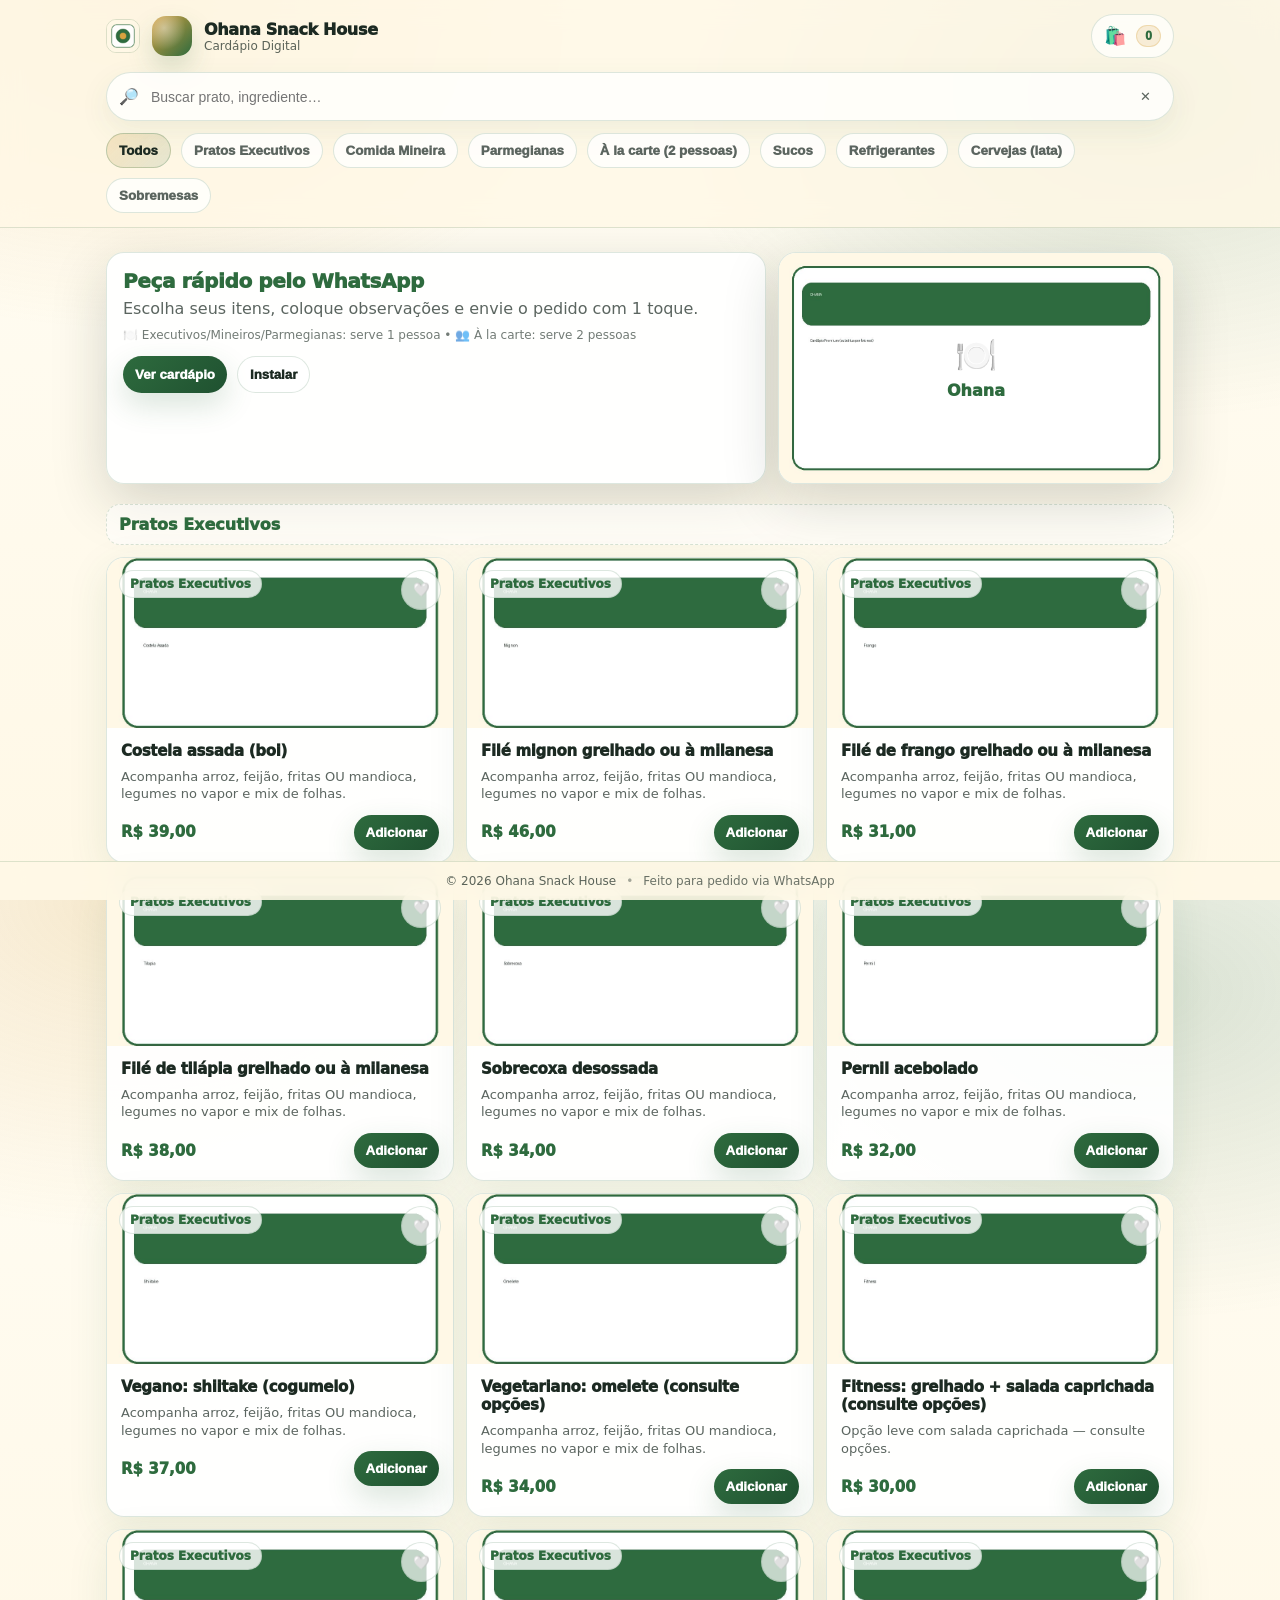
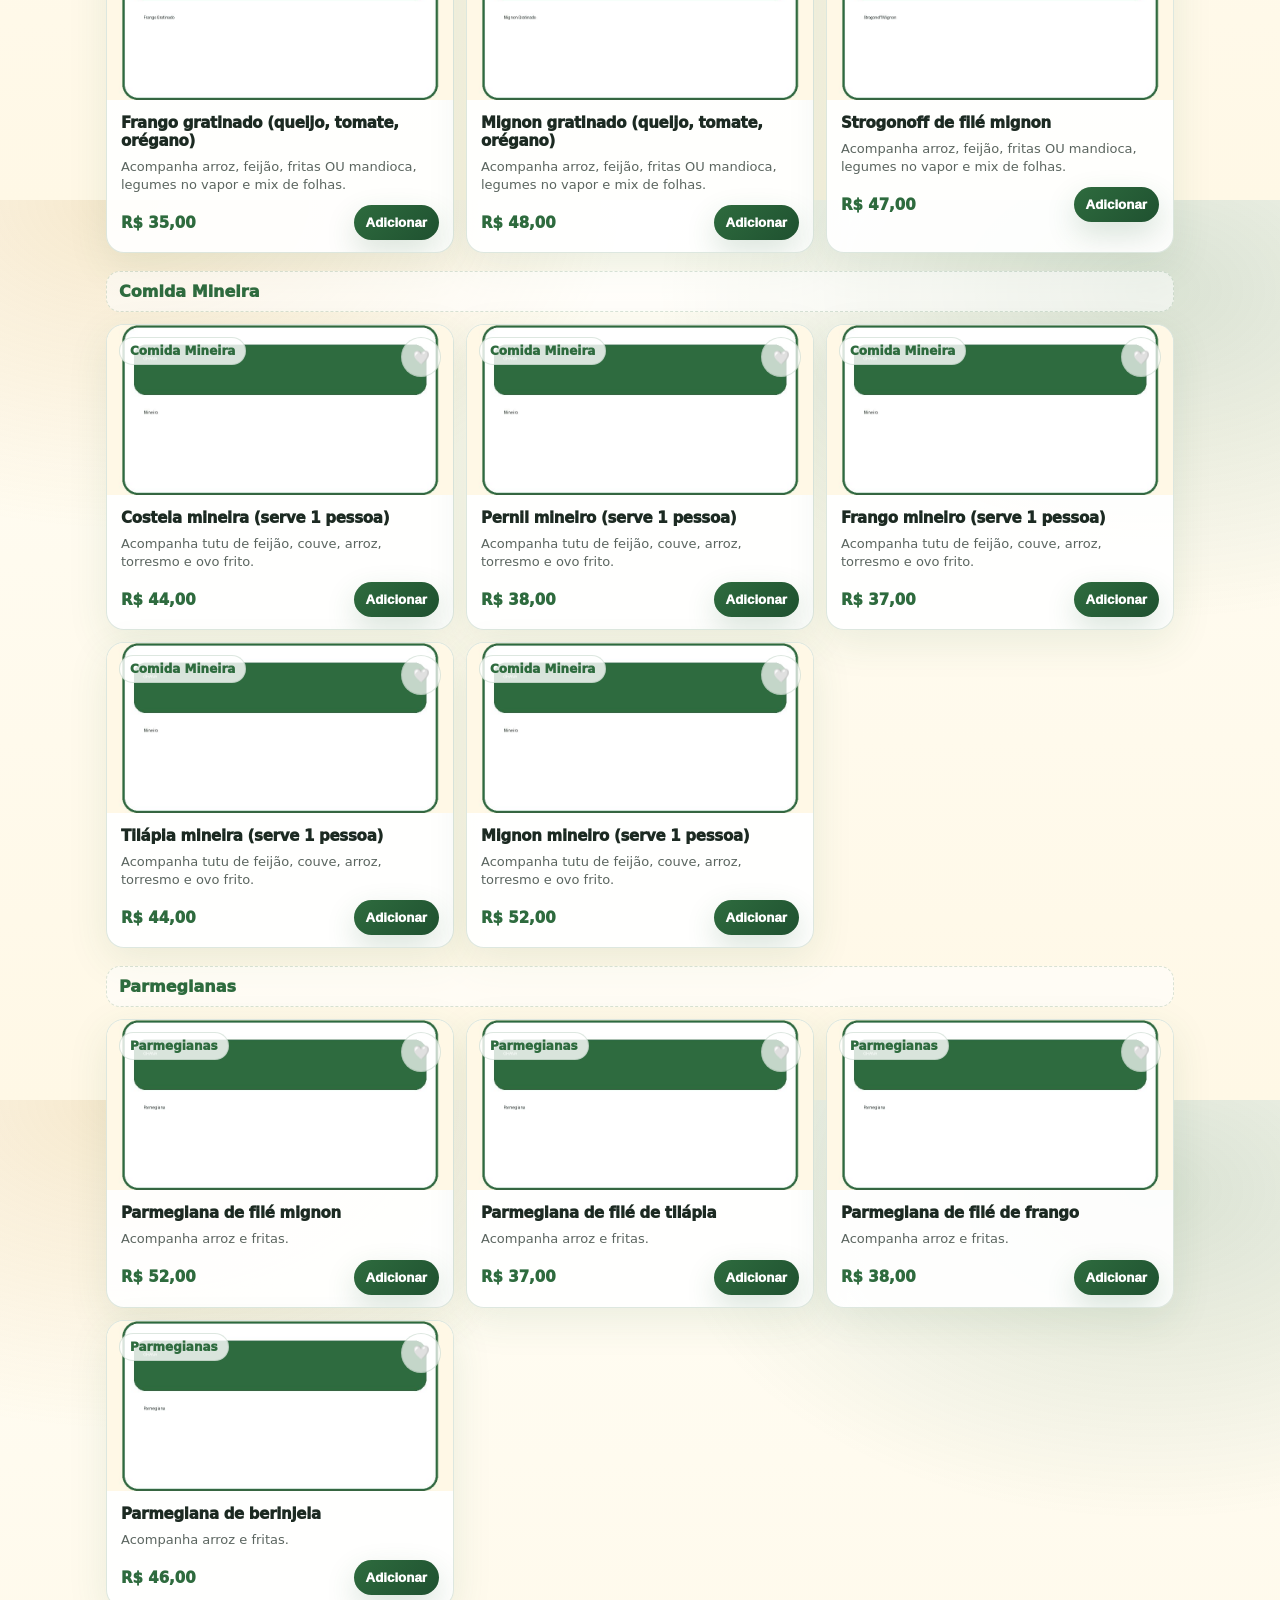
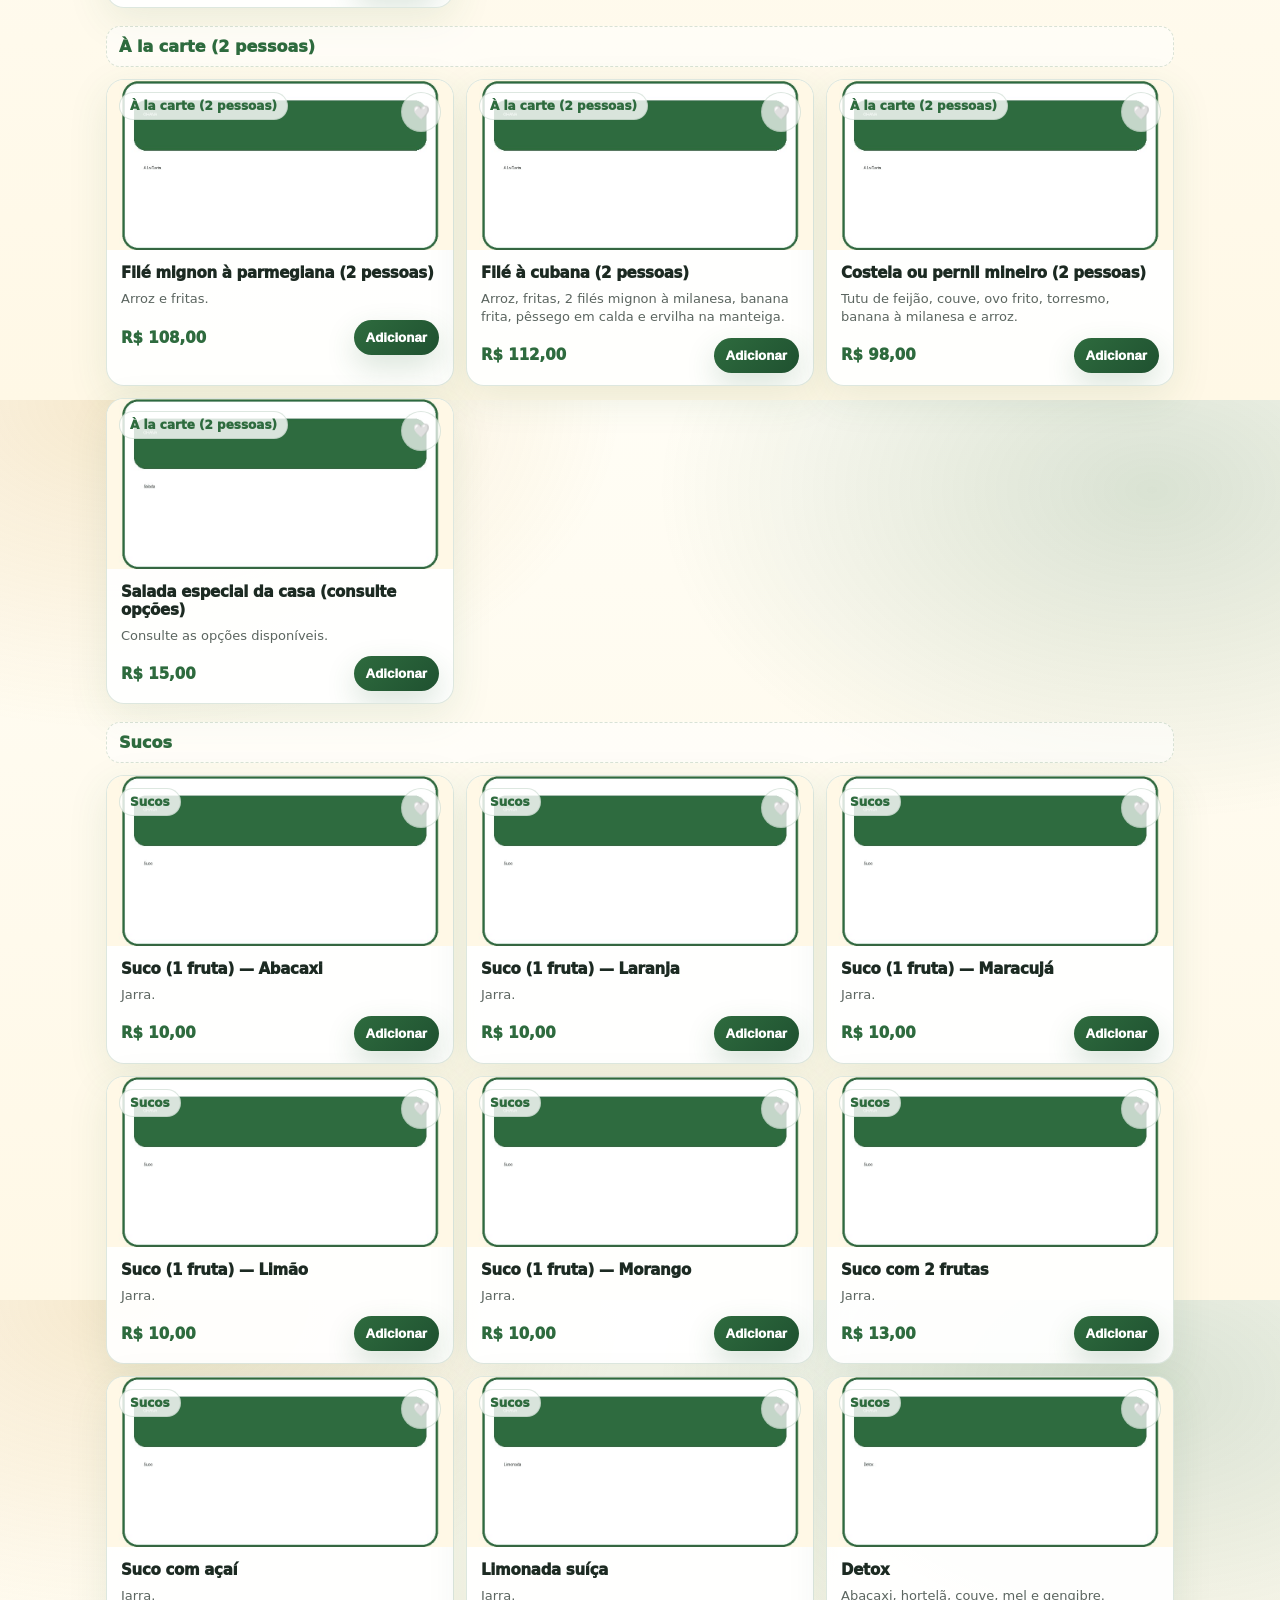
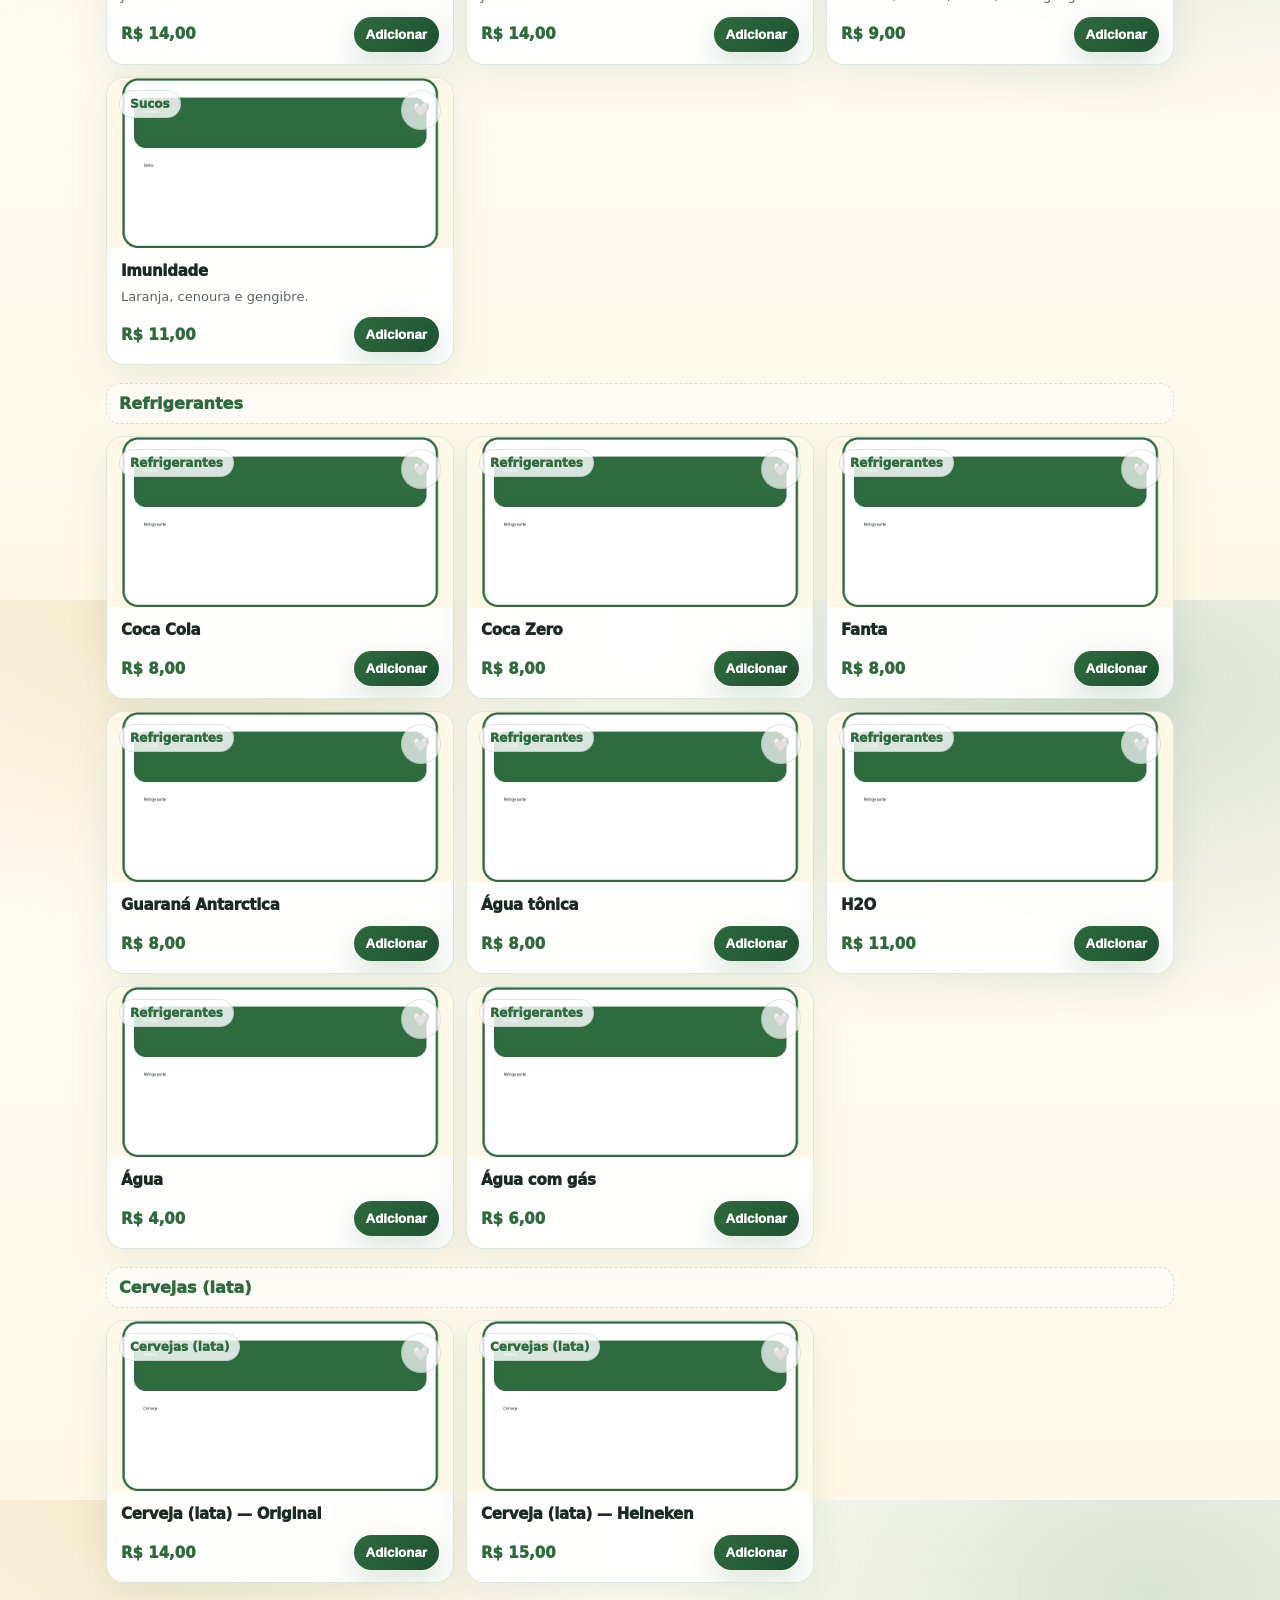
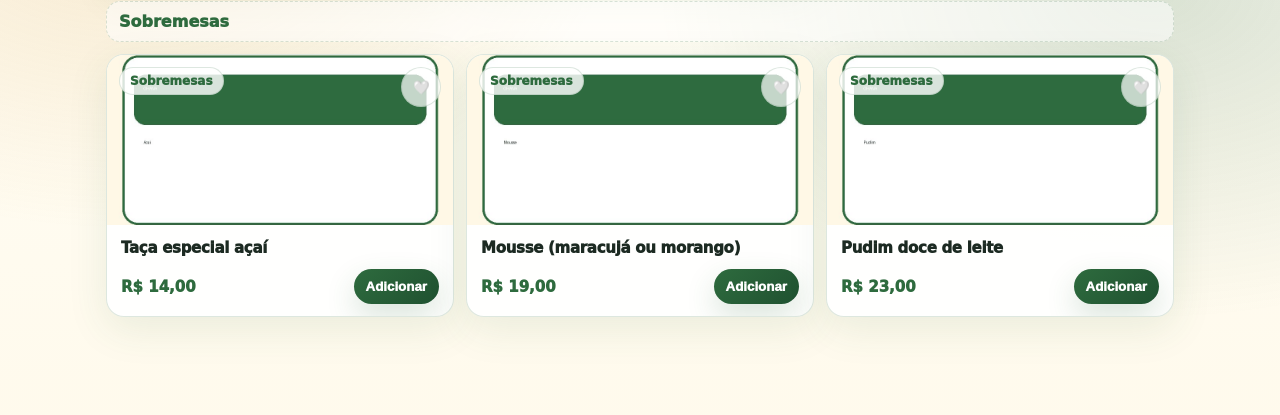
==== index.html @ 6ac90f86 "Add files via upload" ====
<!doctype html>
<html lang="pt-br">
<head>
  <meta charset="utf-8" />
  <meta name="viewport" content="width=device-width, initial-scale=1" />
  <meta name="theme-color" content="#2E6B3E" />
  <title>Ohana Snack House — Cardápio</title>

  <link rel="manifest" href="manifest.json" />
  <link rel="stylesheet" href="styles.css" />
</head>
<body>

  <header class="topbar">
    <div class="topbar__inner">
      <div class="brand">
        <img class="brand__logo" src="assets/img/icon-192.png" alt="Ohana" onerror="this.style.display='none'" />
        <div class="brand__mark" aria-hidden="true"></div>
        <div class="brand__text">
          <div class="brand__name">Ohana Snack House</div>
          <div class="brand__sub">Cardápio Digital</div>
        </div>
      </div>

      <div class="topbar__actions">
        

        <button class="btn btn--ghost" id="openCartBtn" type="button" aria-label="Abrir sacola">
          <span class="icon">🛍️</span>
          <span class="pill" id="cartCount">0</span>
        </button>
      </div>
    </div>

    <div class="toolbar">
      <div class="search">
        <span class="search__icon" aria-hidden="true">🔎</span>
        <input id="searchInput" type="search" placeholder="Buscar prato, ingrediente…" autocomplete="off" />
        <button class="search__clear" id="clearSearch" type="button" title="Limpar">✕</button>
      </div>

      <div class="chips" id="chips"></div>
    </div>
  </header>

  <main class="container">
    <section class="hero">
      <div class="hero__grid">
        <div class="hero__card">
          <div class="hero__title">Peça rápido pelo WhatsApp</div>
          <div class="hero__desc">Escolha seus itens, coloque observações e envie o pedido com 1 toque.</div>
          <div class="hero__meta">🍽️ Executivos/Mineiros/Parmegianas: serve 1 pessoa • 👥 À la carte: serve 2 pessoas</div>

          <div class="hero__cta">
            <button class="btn btn--primary" id="goToMenuBtn" type="button">Ver cardápio</button>
            <button class="btn btn--ghost" id="installBtn" type="button" hidden>Instalar</button>
          </div>
        </div>

        <div class="hero__image" role="img" aria-label="Foto de comida">
          <img src="assets/img/hero-ohana.jpg" alt="Ohana" loading="lazy" onerror="this.closest('.hero__image').classList.add('is-fallback')" />
          <div class="hero__imageFallback">
            <div class="hero__imageFallbackTitle">🍽️</div>
            <div class="hero__imageFallbackSub">Ohana</div>
          </div>
        </div>
      </div>
    </section>

    <section class="grid" id="menuGrid" aria-live="polite"></section>

    <section class="empty" id="emptyState" hidden>
      <div class="empty__emoji">😕</div>
      <div class="empty__title">Nada por aqui</div>
      <div class="empty__desc">Tente outro termo de busca ou escolha outra categoria.</div>
    </section>
  </main>

  <!-- Drawer: Sacola -->
  <div class="overlay" id="overlay" hidden></div>

  <aside class="drawer" id="drawer" aria-hidden="true">
    <div class="drawer__head">
      <div>
        <div class="drawer__title">Seu pedido</div>
        <div class="drawer__sub" id="drawerSub">0 itens</div>
      </div>
      <button class="btn btn--ghost" id="closeCartBtn" type="button" aria-label="Fechar">✕</button>
    </div>

    <div class="drawer__body">
      <div id="cartList" class="cartList"></div>

      <div class="obs">
        <label for="obsInput" class="obs__label">Observação (opcional)</label>
        <textarea id="obsInput" class="obs__input" rows="3" placeholder="Ex.: sem cebola, ponto da carne, trocar fritas por mandioca…"></textarea>
        <div class="obs__hint">Vai junto na mensagem do WhatsApp.</div>
      </div>
    </div>

    <div class="drawer__foot">
      <div class="totals">
        <div class="totals__row"><span>Subtotal</span><strong id="subtotal">R$ 0,00</strong></div>
        <div class="totals__row totals__row--big"><span>Total</span><strong id="total">R$ 0,00</strong></div>
      </div>

      <button class="btn btn--primary" id="checkoutBtn" type="button">Enviar no WhatsApp</button>
      <button class="btn btn--ghost" id="clearCartBtn" type="button">Limpar sacola</button>

      <div class="hint">Você será redirecionado para o WhatsApp com o pedido pronto.</div>
    </div>
  </aside>

  <footer class="footer">
    <div class="footer__inner">
      <span>© <span id="year"></span> Ohana Snack House</span>
      <span class="sep">•</span>
      <span class="mini">Feito para pedido via WhatsApp</span>
    </div>
  </footer>

  
  <script src="app.js"></script>
  <script>
    if ('serviceWorker' in navigator) {
      window.addEventListener('load', () => navigator.serviceWorker.register('./sw.js'));
    }
  </script>
</body>
</html>
---- styles.css ----
:root{
  /* Verde + dourado (premium) */
  --brand: #2E6B3E;
  --brand2: #1F5130;
  --accent: #D7A240;
  --bg: #FFF8E6;
  --paper: rgba(255,255,255,.78);
  --paper2: rgba(255,255,255,.92);
  --border: rgba(46,107,62,.16);
  --text: #1C2A22;
  --muted: rgba(28,42,34,.72);
  --shadow: 0 18px 55px rgba(20, 40, 25, .18);
  --radius: 18px;
}

*{box-sizing:border-box}
html,body{height:100%}
body{
  margin:0;
  font-family: system-ui, -apple-system, Segoe UI, Roboto, Arial, sans-serif;
  color: var(--text);
  background:
    radial-gradient(900px 600px at 10% 0%, rgba(215,162,64,.22), transparent 55%),
    radial-gradient(900px 600px at 90% 10%, rgba(46,107,62,.18), transparent 55%),
    linear-gradient(180deg, #fffdf5 0%, var(--bg) 100%);
}

.topbar{
  position:sticky; top:0; z-index:50;
  backdrop-filter: blur(12px);
  background: rgba(255,248,230,.82);
  border-bottom: 1px solid var(--border);
}
.topbar__inner{
  max-width: 1100px;
  margin: 0 auto;
  padding: 14px 16px;
  display:flex;
  align-items:center;
  justify-content:space-between;
  gap:12px;
}

.brand{display:flex; align-items:center; gap:12px; min-width:0}
.brand__logo{width:34px;height:34px;border-radius:10px; border:1px solid var(--border)}
.brand__mark{
  width:40px;height:40px;border-radius:14px;
  background: radial-gradient(circle at 30% 30%, rgba(255,255,255,.45), transparent 55%),
              linear-gradient(135deg, var(--accent), var(--brand));
  box-shadow: 0 12px 26px rgba(46,107,62,.18);
}
.brand__text{min-width:0}
.brand__name{font-weight:1000; letter-spacing:-.02em; font-size:16px; white-space:nowrap; overflow:hidden; text-overflow:ellipsis}
.brand__sub{font-size:12px; color:var(--muted)}

.topbar__actions{display:flex; align-items:center; gap:10px}

.toolbar{
  max-width:1100px;
  margin:0 auto;
  padding: 0 16px 14px;
  display:flex;
  flex-direction:column;
  gap:12px;
}

.search{
  display:flex;
  align-items:center;
  gap:10px;
  background: var(--paper);
  border: 1px solid var(--border);
  border-radius: 999px;
  padding: 10px 12px;
  box-shadow: 0 10px 30px rgba(46,107,62,.08);
}
.search input{
  width:100%;
  border:0; outline:0;
  background:transparent;
  color:var(--text);
  font-size:14px;
}
.search__clear{
  border:0; background:transparent;
  color:var(--muted);
  cursor:pointer;
  padding: 6px 10px;
  border-radius:999px;
}
.search__clear:hover{background: rgba(46,107,62,.08)}

.chips{display:flex; gap:10px; flex-wrap:wrap}
.chip{
  display:inline-flex; align-items:center; gap:8px;
  padding: 9px 12px;
  border-radius: 999px;
  border:1px solid var(--border);
  background: var(--paper);
  color: var(--muted);
  font-weight:1000;
  cursor:pointer;
  user-select:none;
}
.chip[aria-pressed="true"]{
  background: linear-gradient(135deg, rgba(215,162,64,.22), rgba(46,107,62,.12));
  border-color: rgba(46,107,62,.25);
  color: var(--text);
}

.container{max-width:1100px; margin:0 auto; padding: 18px 16px 98px}

.hero{margin-top:6px}
.hero__grid{display:grid; grid-template-columns: 1fr; gap:12px}
@media (min-width: 900px){ .hero__grid{grid-template-columns: 1.25fr .75fr} }
.hero__card{
  background: var(--paper2);
  border: 1px solid var(--border);
  border-radius: var(--radius);
  padding: 16px;
  box-shadow: var(--shadow);
}
.hero__title{font-size:20px; font-weight:1000; letter-spacing:-.02em; color: var(--brand)}
.hero__desc{color:var(--muted); margin-top:6px}
.hero__meta{color: rgba(28,42,34,.62); margin-top:10px; font-size:12px}
.hero__cta{margin-top:14px; display:flex; gap:10px; flex-wrap:wrap}

.hero__image{
  border-radius: var(--radius);
  overflow:hidden;
  border: 1px solid var(--border);
  background: var(--paper2);
  box-shadow: var(--shadow);
  position:relative;
  min-height: 160px;
}
.hero__image img{width:100%; height:100%; object-fit:cover; display:block}
.hero__image.is-fallback img{display:none}
.hero__imageFallback{position:absolute; inset:0; display:flex; flex-direction:column; align-items:center; justify-content:center; gap:6px}
.hero__imageFallbackTitle{font-size:34px}
.hero__imageFallbackSub{font-weight:1000; color: var(--brand)}

.grid{
  margin-top: 14px;
  display:grid;
  grid-template-columns: repeat(12, 1fr);
  gap: 12px;
}

.sectionTitle{
  grid-column: span 12;
  margin-top: 6px;
  padding: 10px 12px;
  border-radius: 14px;
  border: 1px dashed rgba(46,107,62,.18);
  background: rgba(255,255,255,.55);
  color: var(--brand);
  font-weight: 1000;
}

.card{
  grid-column: span 12;
  background: var(--paper2);
  border: 1px solid var(--border);
  border-radius: var(--radius);
  overflow:hidden;
  box-shadow: 0 12px 40px rgba(46,107,62,.10);
  transition: transform .18s ease;
}
.card:hover{transform: translateY(-1px)}

@media (min-width: 720px){ .card{grid-column: span 6} }
@media (min-width: 980px){ .card{grid-column: span 4} }

.card__media{position:relative; height: 170px; background: rgba(46,107,62,.06)}
.card__media img{width:100%; height:100%; object-fit:cover; display:block}
.card__badge{
  position:absolute; left:12px; top:12px;
  background: rgba(255,255,255,.82);
  border:1px solid var(--border);
  color: var(--brand);
  padding: 6px 10px;
  border-radius: 999px;
  font-size:12px;
  font-weight: 1000;
}
.card__fav{
  position:absolute; right:12px; top:12px;
  border:1px solid var(--border);
  background: rgba(255,255,255,.72);
  width:40px; height:40px;
  border-radius: 999px;
  cursor:pointer;
}

.card__body{padding: 14px 14px 12px}
.card__title{font-weight:1000; letter-spacing:-.02em; font-size: 15px; line-height: 1.2}
.card__desc{margin-top:8px; color:var(--muted); font-size:13px; line-height:1.35}
.card__row{margin-top:12px; display:flex; align-items:center; justify-content:space-between; gap:10px}
.price{font-weight:1000; font-size:15px; color: var(--brand)}

.btn{
  border:0;
  border-radius: 999px;
  padding: 10px 12px;
  font-weight:1000;
  cursor:pointer;
  display:inline-flex;
  align-items:center;
  justify-content:center;
  gap:10px;
}
.btn__label{font-size:12px}
.btn--primary{
  background: linear-gradient(135deg, var(--brand), var(--brand2));
  color:#fff;
  box-shadow: 0 12px 30px rgba(46,107,62,.18);
}
.btn--primary:hover{transform: translateY(-1px)}
.btn--ghost{
  background: rgba(255,255,255,.72);
  color: var(--text);
  border: 1px solid var(--border);
}
.btn--ghost:hover{background: rgba(255,255,255,.92)}

.icon{font-size:18px}
.pill{
  background: rgba(215,162,64,.18);
  border:1px solid rgba(215,162,64,.28);
  padding: 3px 8px;
  border-radius: 999px;
  font-size: 12px;
  font-weight: 1000;
  color: var(--brand);
}

.empty{margin-top:22px; text-align:center; color:var(--muted)}
.empty__emoji{font-size:34px}
.empty__title{color:var(--text); font-weight:1000; margin-top:6px}

/* Drawer */
.overlay{position:fixed; inset:0; background: rgba(20,30,22,.55); backdrop-filter: blur(8px); z-index:80}
.drawer{
  position:fixed; right: 0; top: 0;
  height: 100dvh; width: min(460px, 92vw);
  background: rgba(255,248,230,.96);
  border-left: 1px solid var(--border);
  z-index:90;
  transform: translateX(110%);
  transition: transform .22s ease;
  display:flex; flex-direction:column;
}
.drawer.is-open{transform: translateX(0)}
.drawer__head{padding:14px; display:flex; justify-content:space-between; align-items:center; gap:10px; border-bottom:1px solid var(--border)}
.drawer__title{font-weight:1000; color: var(--brand)}
.drawer__sub{color:var(--muted); font-size:12px; margin-top:3px}
.drawer__body{padding: 12px 14px; overflow:auto; display:flex; flex-direction:column; gap:14px}
.drawer__foot{padding: 12px 14px 14px; border-top:1px solid var(--border)}

.cartList{display:flex; flex-direction:column; gap:10px}
.cartItem{
  display:grid;
  grid-template-columns: 1fr auto;
  gap:10px;
  border:1px solid rgba(46,107,62,.16);
  background: rgba(255,255,255,.78);
  border-radius: 16px;
  padding: 10px;
}
.cartItem__title{font-weight:1000; font-size:13px}
.cartItem__meta{color:var(--muted); font-size:12px; margin-top:3px}
.cartItem__right{display:flex; flex-direction:column; align-items:flex-end; gap:8px}

.qty{display:flex; align-items:center; gap:8px}
.qty button{
  width:34px; height:34px;
  border-radius: 12px;
  border:1px solid rgba(46,107,62,.18);
  background: rgba(46,107,62,.06);
  color: var(--text);
  cursor:pointer;
}
.qty .n{min-width:18px; text-align:center; font-weight:1000}

.removeBtn{
  border:1px solid rgba(215,162,64,.28);
  background: rgba(215,162,64,.16);
  padding: 6px 10px;
  border-radius: 999px;
  font-weight: 1000;
  cursor:pointer;
}

.obs__label{font-weight:1000; color: var(--brand)}
.obs__input{
  width:100%;
  padding: 10px 12px;
  border-radius: 14px;
  border:1px solid rgba(46,107,62,.18);
  background: rgba(255,255,255,.86);
  outline: none;
  resize: vertical;
}
.obs__hint{margin-top:6px; font-size:12px; color: var(--muted)}

.totals{display:flex; flex-direction:column; gap:8px}
.totals__row{display:flex; justify-content:space-between; align-items:center}
.totals__row--big{margin-top:4px; font-size:16px}
.hint{margin-top:10px; color:var(--muted); font-size:12px}

/* Modal */
.modal{position:fixed; inset:0; background: rgba(20,30,22,.55); backdrop-filter: blur(10px); z-index:120; display:flex; align-items:center; justify-content:center; padding: 18px}
.modal__card{
  width: min(520px, 96vw);
  background: rgba(255,248,230,.96);
  border: 1px solid var(--border);
  border-radius: 18px;
  box-shadow: var(--shadow);
}
.modal__head{padding: 14px; display:flex; justify-content:space-between; align-items:center; border-bottom:1px solid var(--border)}
.modal__title{font-weight:1000; color: var(--brand)}
.modal__sub{font-size:12px; color: var(--muted)}
.modal__body{padding: 14px; display:flex; flex-direction:column; gap:12px}

.qr{display:flex; align-items:center; justify-content:center; padding: 16px; background: rgba(255,255,255,.86); border:1px solid rgba(46,107,62,.16); border-radius: 16px}

.field{display:flex; flex-direction:column; gap:6px}
.field span{font-size:12px; color: var(--muted)}
.field input{
  width:100%;
  padding: 10px 12px;
  border-radius: 14px;
  border:1px solid rgba(46,107,62,.18);
  background: rgba(255,255,255,.86);
  outline:none;
}

.footer{position:fixed; left:0; right:0; bottom:0; background: rgba(255,248,230,.86); border-top:1px solid var(--border); backdrop-filter: blur(12px)}
.footer__inner{max-width:1100px; margin:0 auto; padding: 12px 16px; display:flex; justify-content:center; gap:10px; color: var(--muted); font-size: 12px}
.sep{opacity:.55}
.mini{opacity:.9}

@keyframes pop{0%{transform:scale(1)}40%{transform:scale(1.04)}100%{transform:scale(1)}}
.pop{animation:pop .22s ease}
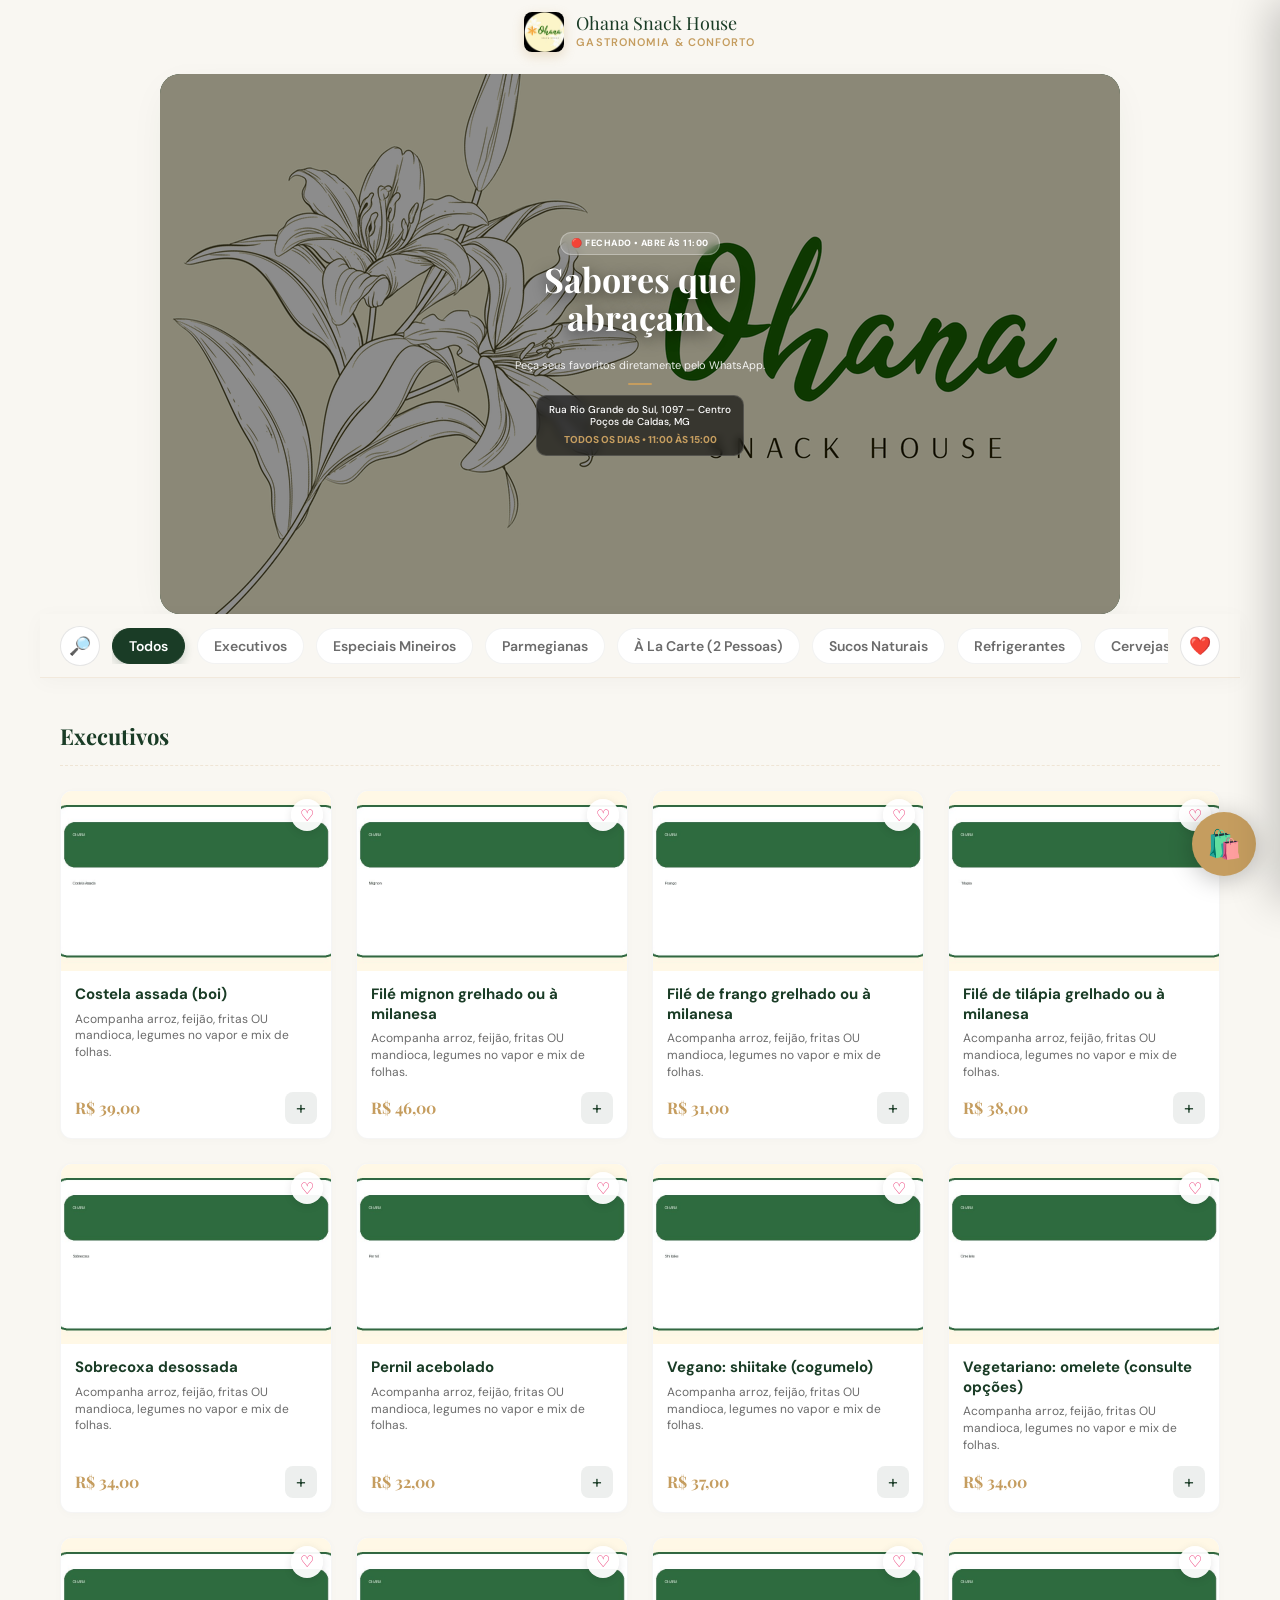
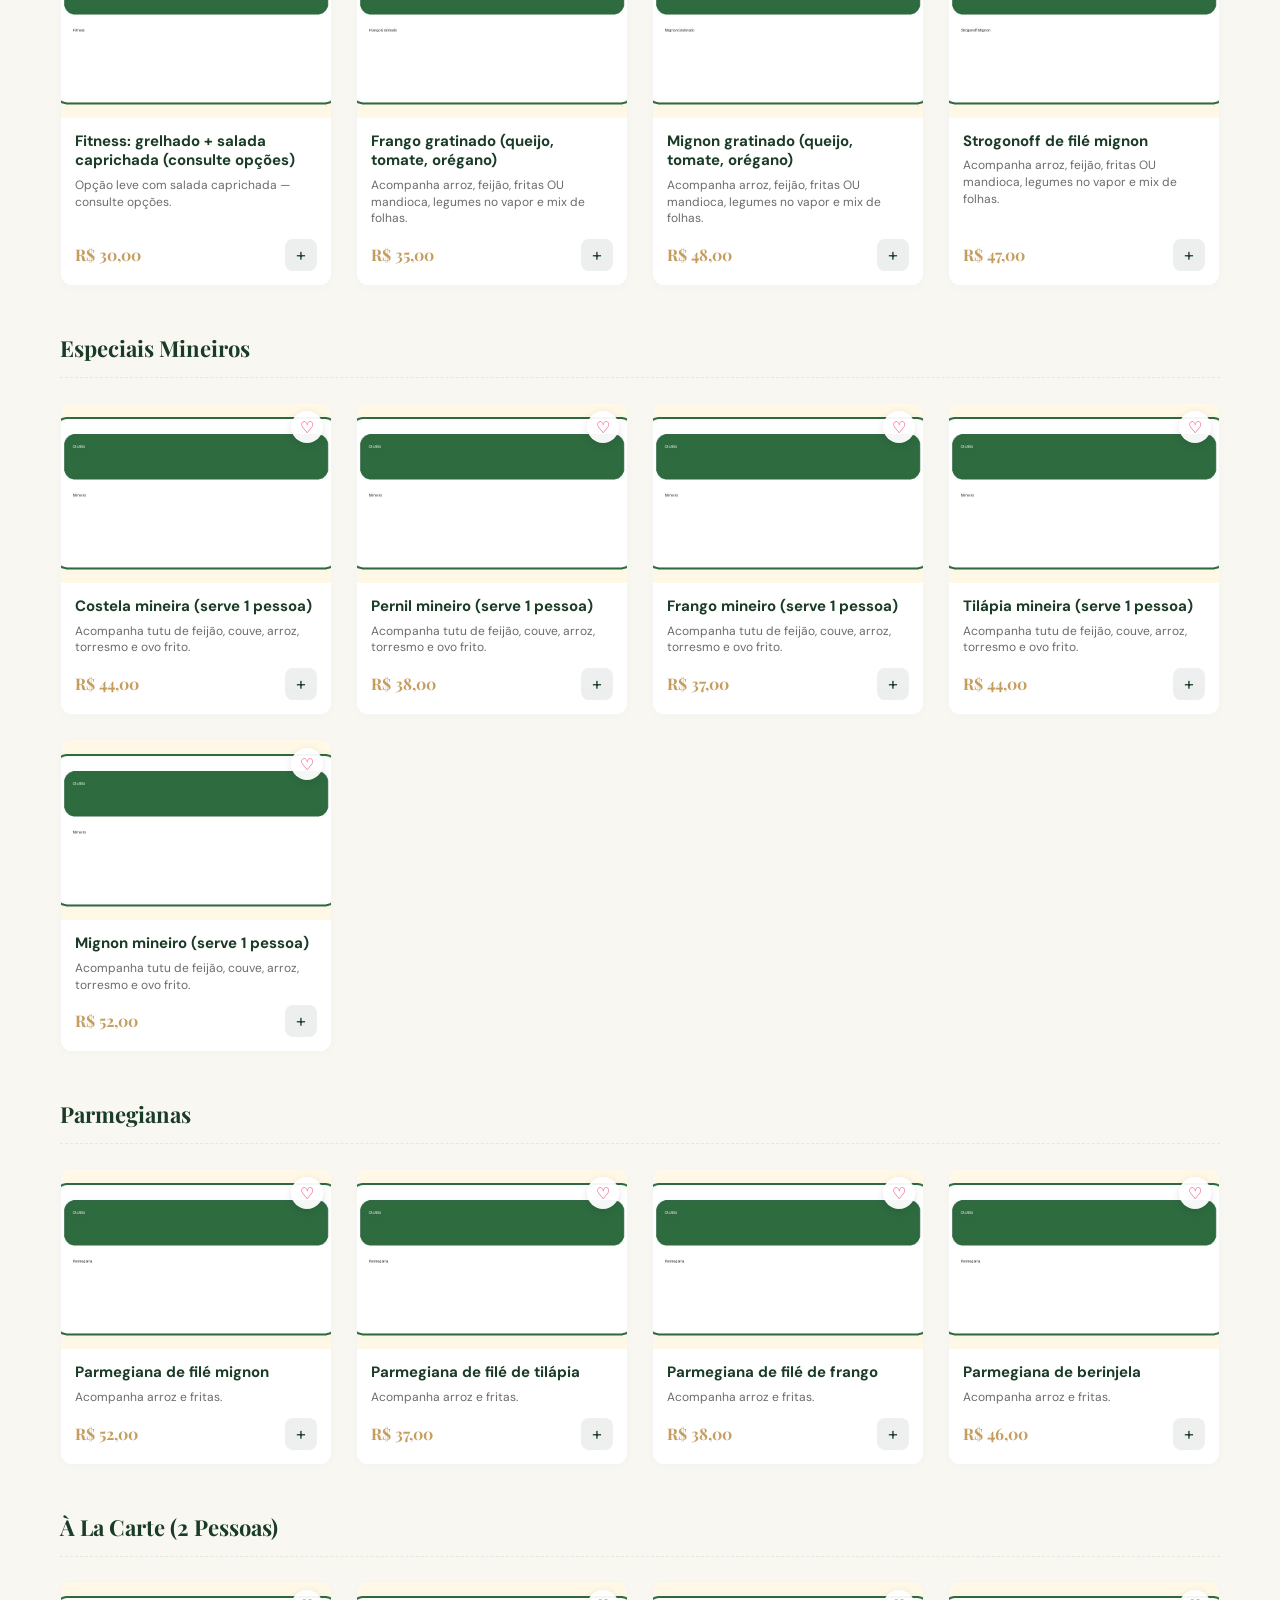
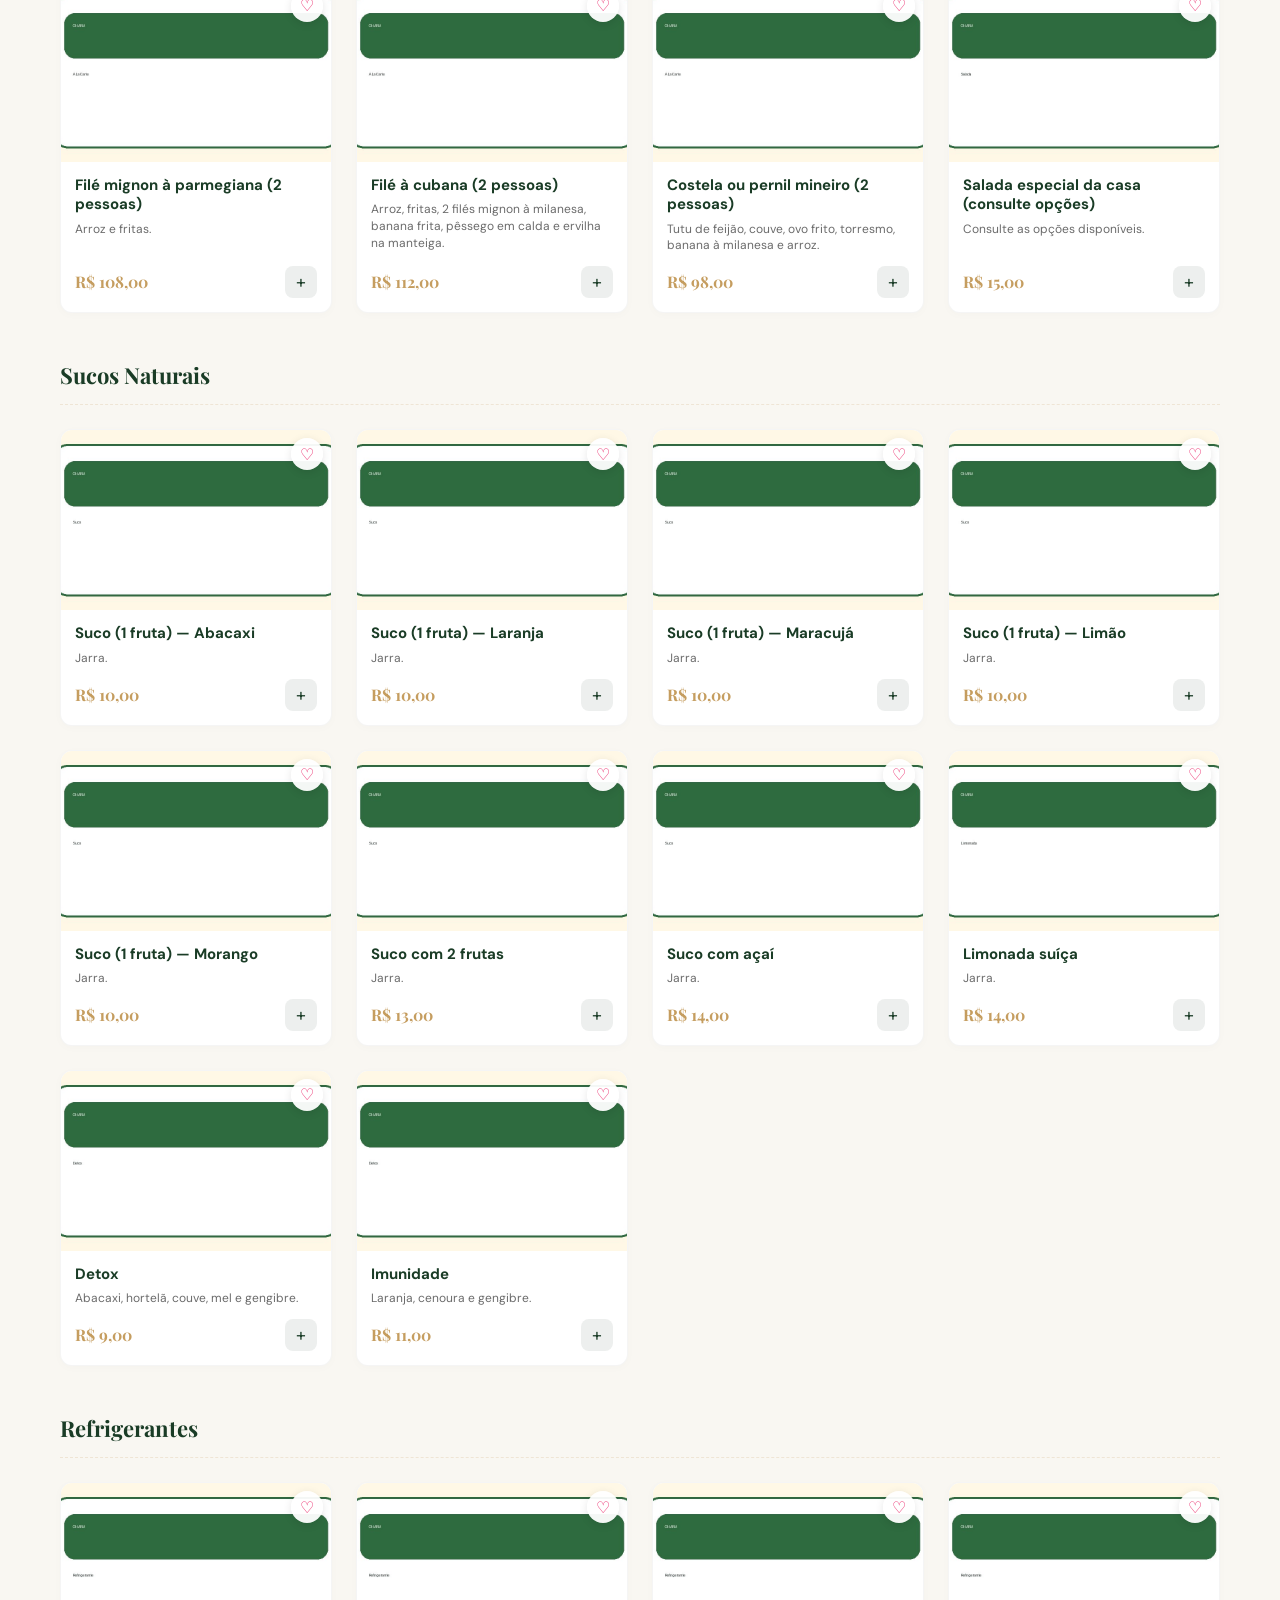
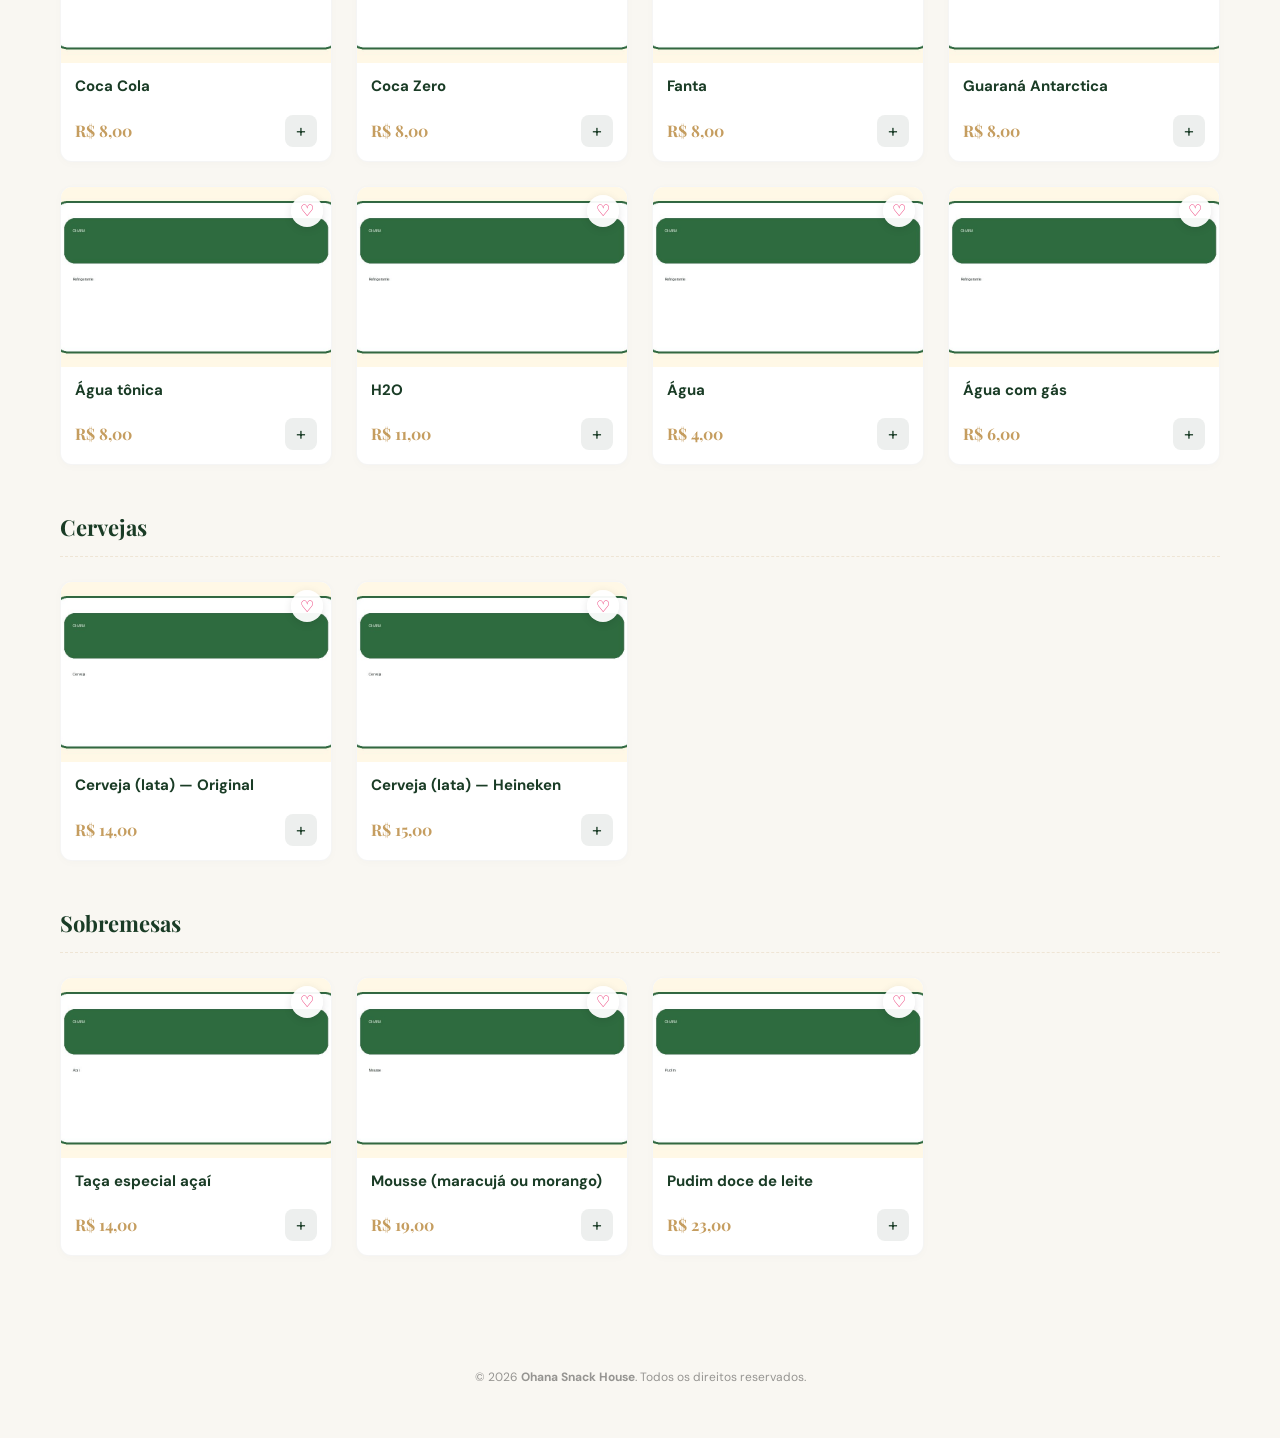
==== commit 8bb0a5d9: "Add files via upload" ====
--- a/index.html
+++ b/index.html
@@ -2,129 +2,133 @@
 <html lang="pt-br">
 <head>
   <meta charset="utf-8" />
-  <meta name="viewport" content="width=device-width, initial-scale=1" />
-  <meta name="theme-color" content="#2E6B3E" />
-  <title>Ohana Snack House — Cardápio</title>
+  <meta name="viewport" content="width=device-width, initial-scale=1, maximum-scale=1" />
+  <meta name="theme-color" content="#1A3C26" />
+  <title>Ohana Snack House — Menu</title>
 
   <link rel="manifest" href="manifest.json" />
+  
+  <link rel="preconnect" href="https://fonts.googleapis.com">
+  <link rel="preconnect" href="https://fonts.gstatic.com" crossorigin>
+  <link href="https://fonts.googleapis.com/css2?family=DM+Sans:opsz,wght@400;500;700&family=Playfair+Display:ital,wght@0,600;0,800;1,600&display=swap" rel="stylesheet">
+  
   <link rel="stylesheet" href="styles.css" />
 </head>
 <body>
 
-  <header class="topbar">
-    <div class="topbar__inner">
-      <div class="brand">
-        <img class="brand__logo" src="assets/img/icon-192.png" alt="Ohana" onerror="this.style.display='none'" />
-        <div class="brand__mark" aria-hidden="true"></div>
-        <div class="brand__text">
-          <div class="brand__name">Ohana Snack House</div>
-          <div class="brand__sub">Cardápio Digital</div>
-        </div>
+  <!-- Topbar -->
+  <header class="topbar" id="topbar">
+    <div class="brand">
+      <div class="brand__logo-wrapper">
+        <img class="brand__logo" src="assets/img/logo-ohana.jpg" alt="Ohana" onerror="this.style.display='none'" />
       </div>
-
-      <div class="topbar__actions">
-        
-
-        <button class="btn btn--ghost" id="openCartBtn" type="button" aria-label="Abrir sacola">
-          <span class="icon">🛍️</span>
-          <span class="pill" id="cartCount">0</span>
-        </button>
+      <div class="brand__text">
+        <div class="brand__name">Ohana Snack House</div>
+        <div class="brand__sub">Gastronomia & Conforto</div>
       </div>
-    </div>
-
-    <div class="toolbar">
-      <div class="search">
-        <span class="search__icon" aria-hidden="true">🔎</span>
-        <input id="searchInput" type="search" placeholder="Buscar prato, ingrediente…" autocomplete="off" />
-        <button class="search__clear" id="clearSearch" type="button" title="Limpar">✕</button>
-      </div>
-
-      <div class="chips" id="chips"></div>
     </div>
   </header>
 
   <main class="container">
-    <section class="hero">
-      <div class="hero__grid">
-        <div class="hero__card">
-          <div class="hero__title">Peça rápido pelo WhatsApp</div>
-          <div class="hero__desc">Escolha seus itens, coloque observações e envie o pedido com 1 toque.</div>
-          <div class="hero__meta">🍽️ Executivos/Mineiros/Parmegianas: serve 1 pessoa • 👥 À la carte: serve 2 pessoas</div>
-
-          <div class="hero__cta">
-            <button class="btn btn--primary" id="goToMenuBtn" type="button">Ver cardápio</button>
-            <button class="btn btn--ghost" id="installBtn" type="button" hidden>Instalar</button>
-          </div>
-        </div>
-
-        <div class="hero__image" role="img" aria-label="Foto de comida">
-          <img src="assets/img/hero-ohana.jpg" alt="Ohana" loading="lazy" onerror="this.closest('.hero__image').classList.add('is-fallback')" />
-          <div class="hero__imageFallback">
-            <div class="hero__imageFallbackTitle">🍽️</div>
-            <div class="hero__imageFallbackSub">Ohana</div>
-          </div>
+    <!-- Hero Section -->
+    <section class="hero-immersive">
+      <div class="hero__bg">
+        <img src="assets/img/hero-ohana.png" alt="Destaque Ohana" loading="lazy" />
+      </div>
+      
+      <div class="hero__content-overlay">
+        <div class="hero__badge" id="openStatus">Aberto todos os dias • 11:00 às 15:00</div>
+        
+        <h1 class="hero__title">Sabores que <br>abraçam.</h1>
+        <p class="hero__desc">Peça seus favoritos diretamente pelo WhatsApp.</p>
+        
+        <div class="hero__divider"></div>
+        
+        <div class="hero__address-box">
+          <div class="hero__address">Rua Rio Grande do Sul, 1097 — Centro<br>Poços de Caldas, MG</div>
+          <div class="hero__hours">Todos os dias • 11:00 às 15:00</div>
         </div>
       </div>
     </section>
 
-    <section class="grid" id="menuGrid" aria-live="polite"></section>
+    <!-- Barra de Categorias + Busca + Favoritos -->
+    <div class="sticky-nav-container">
+      <!-- Botão Lupa (Esquerda) -->
+      <button class="nav-icon-btn" id="toggleSearchBtn" aria-label="Buscar">🔎</button>
+      
+      <!-- Input de Busca -->
+      <div class="search-bar" id="searchBar">
+        <input type="text" id="searchInput" placeholder="O que você procura hoje?" autocomplete="off">
+        <button class="search-close" id="closeSearchBtn">✕</button>
+      </div>
 
-    <section class="empty" id="emptyState" hidden>
-      <div class="empty__emoji">😕</div>
-      <div class="empty__title">Nada por aqui</div>
-      <div class="empty__desc">Tente outro termo de busca ou escolha outra categoria.</div>
+      <!-- Lista de Categorias (Centro) -->
+      <nav class="nav-scroll" id="chips"></nav>
+
+      <!-- Botão Favoritos (Direita) -->
+      <button class="nav-icon-btn" id="toggleFavsBtn" aria-label="Ver Favoritos">❤️</button>
+    </div>
+
+    <section class="menu-grid" id="menuGrid" aria-live="polite"></section>
+
+    <section class="empty-state" id="emptyState" hidden>
+      <div class="empty__icon">🍂</div>
+      <h3>Nenhum prato encontrado</h3>
+      <p>Tente outro termo ou verifique seus favoritos.</p>
     </section>
   </main>
+
+  <!-- Botão Flutuante (FAB) -->
+  <button class="fab-cart" id="openCartBtn" aria-label="Abrir sacola">
+    <span class="fab-cart__icon">🛍️</span>
+    <span class="fab-cart__count" id="cartCount">0</span>
+  </button>
 
   <!-- Drawer: Sacola -->
   <div class="overlay" id="overlay" hidden></div>
 
   <aside class="drawer" id="drawer" aria-hidden="true">
-    <div class="drawer__head">
-      <div>
-        <div class="drawer__title">Seu pedido</div>
-        <div class="drawer__sub" id="drawerSub">0 itens</div>
-      </div>
-      <button class="btn btn--ghost" id="closeCartBtn" type="button" aria-label="Fechar">✕</button>
+    <div class="drawer__header">
+      <h2 class="drawer__title">Sua Seleção</h2>
+      <button class="close-btn" id="closeCartBtn" type="button">✕</button>
     </div>
 
     <div class="drawer__body">
-      <div id="cartList" class="cartList"></div>
+      <div class="drawer__status" id="drawerSub">0 itens</div>
+      <div id="cartList" class="cart-list"></div>
 
-      <div class="obs">
-        <label for="obsInput" class="obs__label">Observação (opcional)</label>
-        <textarea id="obsInput" class="obs__input" rows="3" placeholder="Ex.: sem cebola, ponto da carne, trocar fritas por mandioca…"></textarea>
-        <div class="obs__hint">Vai junto na mensagem do WhatsApp.</div>
+      <div class="obs-section">
+        <label for="obsInput">Observações do Chef</label>
+        <textarea id="obsInput" rows="3" placeholder="Ponto da carne, retirar ingredientes, etc..."></textarea>
       </div>
     </div>
 
-    <div class="drawer__foot">
-      <div class="totals">
-        <div class="totals__row"><span>Subtotal</span><strong id="subtotal">R$ 0,00</strong></div>
-        <div class="totals__row totals__row--big"><span>Total</span><strong id="total">R$ 0,00</strong></div>
+    <div class="drawer__footer">
+      <div class="bill">
+        <div class="bill__row"><span>Subtotal</span><span id="subtotal">R$ 0,00</span></div>
+        <div class="bill__row bill__total"><span>Total</span><strong id="total">R$ 0,00</strong></div>
       </div>
 
-      <button class="btn btn--primary" id="checkoutBtn" type="button">Enviar no WhatsApp</button>
-      <button class="btn btn--ghost" id="clearCartBtn" type="button">Limpar sacola</button>
-
-      <div class="hint">Você será redirecionado para o WhatsApp com o pedido pronto.</div>
+      <button class="btn btn--gold btn--full" id="checkoutBtn" type="button">
+        <span>Enviar Pedido (WhatsApp)</span>
+        <span class="btn-arrow">→</span>
+      </button>
+      
+      <button class="btn-link" id="clearCartBtn" type="button">Esvaziar sacola</button>
     </div>
   </aside>
 
   <footer class="footer">
-    <div class="footer__inner">
-      <span>© <span id="year"></span> Ohana Snack House</span>
-      <span class="sep">•</span>
-      <span class="mini">Feito para pedido via WhatsApp</span>
+    <div class="footer__content">
+      <p>© <span id="year"></span> <strong>Ohana Snack House</strong>. Todos os direitos reservados.</p>
     </div>
   </footer>
 
-  
   <script src="app.js"></script>
   <script>
-    if ('serviceWorker' in navigator) {
-      window.addEventListener('load', () => navigator.serviceWorker.register('./sw.js'));
+    if ('serviceWorker' in navigator && (window.location.protocol === 'http:' || window.location.protocol === 'https:')) {
+      window.addEventListener('load', () => navigator.serviceWorker.register('./sw.js').catch(e => console.log('SW ignorado em dev')));
     }
   </script>
 </body>
-</html>
+</html>
--- a/styles.css
+++ b/styles.css
@@ -1,345 +1,325 @@
-:root{
-  /* Verde + dourado (premium) */
-  --brand: #2E6B3E;
-  --brand2: #1F5130;
-  --accent: #D7A240;
-  --bg: #FFF8E6;
-  --paper: rgba(255,255,255,.78);
-  --paper2: rgba(255,255,255,.92);
-  --border: rgba(46,107,62,.16);
-  --text: #1C2A22;
-  --muted: rgba(28,42,34,.72);
-  --shadow: 0 18px 55px rgba(20, 40, 25, .18);
-  --radius: 18px;
-}
-
-*{box-sizing:border-box}
-html,body{height:100%}
-body{
-  margin:0;
-  font-family: system-ui, -apple-system, Segoe UI, Roboto, Arial, sans-serif;
-  color: var(--text);
-  background:
-    radial-gradient(900px 600px at 10% 0%, rgba(215,162,64,.22), transparent 55%),
-    radial-gradient(900px 600px at 90% 10%, rgba(46,107,62,.18), transparent 55%),
-    linear-gradient(180deg, #fffdf5 0%, var(--bg) 100%);
-}
-
-.topbar{
-  position:sticky; top:0; z-index:50;
+:root {
+  /* CORES */
+  --primary: #1A3C26; 
+  --primary-light: #2E5239;
+  --gold: #C59D5F;   
+  --gold-hover: #D4AF37;
+  --cream: #F9F7F2;  
+  --white: #FFFFFF;
+  
+  --text-main: #1B1B1B;
+  --text-muted: #6B6B6B;
+  --border: rgba(197, 157, 95, 0.25);
+  
+  --shadow-soft: 0 10px 40px -10px rgba(26, 60, 38, 0.08);
+  --shadow-fab: 0 4px 25px rgba(0,0,0,0.25);
+  
+  --font-heading: 'Playfair Display', serif;
+  --font-body: 'DM Sans', sans-serif;
+  
+  --radius: 12px;
+  --nav-height: 64px;
+}
+
+/* --- RESET & BASE --- */
+* { box-sizing: border-box; -webkit-tap-highlight-color: transparent; }
+html, body { height: 100%; }
+
+body {
+  margin: 0;
+  background-color: var(--cream);
+  color: var(--text-main);
+  font-family: var(--font-body);
+  line-height: 1.5;
+  padding-bottom: 100px;
+}
+
+h1, h2, h3, h4 { margin: 0; font-family: var(--font-heading); font-weight: 700; color: var(--primary); }
+button { font-family: var(--font-body); border: none; background: none; cursor: pointer; padding: 0; }
+
+/* --- TOPBAR --- */
+.topbar {
+  background: var(--cream);
+  padding: 12px 20px;
+  display: flex; justify-content: center;
+  position: relative;
+  z-index: 50;
+}
+.brand { display: flex; align-items: center; gap: 12px; }
+.brand__logo-wrapper {
+  width: 40px; height: 40px;
+  border-radius: 8px; overflow: hidden;
+  box-shadow: 0 4px 12px rgba(197, 157, 95, 0.3);
+}
+.brand__logo { width: 100%; height: 100%; object-fit: cover; }
+.brand__name { font-family: var(--font-heading); font-size: 18px; color: var(--primary); line-height: 1; }
+.brand__sub { font-size: 11px; text-transform: uppercase; letter-spacing: 0.1em; color: var(--gold); margin-top: 2px; font-weight: 600; }
+
+/* --- HERO IMERSIVO --- */
+.container { max-width: 1200px; margin: 0 auto; padding: 0 20px 60px; }
+
+.hero-immersive {
+  position: relative;
+  width: 100%;
+  max-width: 960px;
+  margin: 10px auto 0;
+  border-radius: 20px;
+  overflow: hidden;
+  box-shadow: var(--shadow-soft);
+  background-color: var(--primary);
+  height: auto;
+  min-height: 220px; 
+}
+
+.hero__bg { 
+  position: relative; 
+  width: 100%;
+  height: auto;
+  z-index: 0;
+}
+
+.hero__bg img {
+  width: 100%;
+  height: auto; 
+  display: block;
+  filter: brightness(0.55); 
+}
+
+.hero__content-overlay {
+  position: absolute;
+  inset: 0;
+  z-index: 2;
+  padding: 16px;
+  display: flex; flex-direction: column; align-items: center; justify-content: center;
+  width: 100%;
+  height: 100%;
+}
+
+.hero__badge {
+  font-size: 9px; text-transform: uppercase; letter-spacing: 0.05em; font-weight: 800;
+  padding: 4px 10px; border-radius: 100px;
+  background: rgba(255, 255, 255, 0.2); color: #fff;
+  backdrop-filter: blur(4px); border: 1px solid rgba(255,255,255,0.3);
+  margin-bottom: 6px;
+}
+
+.hero__title {
+  font-size: 22px; 
+  line-height: 1.1; margin-bottom: 4px;
+  color: #fff; text-shadow: 0 4px 15px rgba(0,0,0,0.6);
+  text-align: center;
+}
+@media (min-width: 600px) { .hero__title { font-size: 34px; margin-bottom: 10px; } }
+
+.hero__desc {
+  font-size: 11px; margin-bottom: 10px; max-width: 260px;
+  color: rgba(255,255,255,0.9);
+  text-align: center;
+  display: none; 
+}
+@media (min-width: 400px) { .hero__desc { display: block; } }
+
+.hero__divider { width: 24px; height: 2px; background: var(--gold); margin-bottom: 10px; border-radius: 2px; }
+
+.hero__address-box {
+  background: rgba(0, 0, 0, 0.6);
+  backdrop-filter: blur(4px);
+  padding: 8px 12px;
+  border-radius: 10px;
+  border: 1px solid rgba(255,255,255,0.15);
+  display: flex; flex-direction: column; gap: 2px;
+  text-align: center;
+}
+
+.hero__address { font-size: 10px; color: #fff; line-height: 1.2; font-weight: 500; }
+.hero__hours { font-size: 10px; color: var(--gold); font-weight: 800; text-transform: uppercase; margin-top: 2px; }
+
+
+/* --- STICKY NAV, SEARCH & FAVS --- */
+.sticky-nav-container {
+  position: sticky; top: 0; z-index: 90;
+  margin: 0 -20px; padding: 12px 20px;
+  background: rgba(249, 247, 242, 0.98);
   backdrop-filter: blur(12px);
-  background: rgba(255,248,230,.82);
-  border-bottom: 1px solid var(--border);
-}
-.topbar__inner{
-  max-width: 1100px;
-  margin: 0 auto;
-  padding: 14px 16px;
-  display:flex;
-  align-items:center;
-  justify-content:space-between;
-  gap:12px;
-}
-
-.brand{display:flex; align-items:center; gap:12px; min-width:0}
-.brand__logo{width:34px;height:34px;border-radius:10px; border:1px solid var(--border)}
-.brand__mark{
-  width:40px;height:40px;border-radius:14px;
-  background: radial-gradient(circle at 30% 30%, rgba(255,255,255,.45), transparent 55%),
-              linear-gradient(135deg, var(--accent), var(--brand));
-  box-shadow: 0 12px 26px rgba(46,107,62,.18);
-}
-.brand__text{min-width:0}
-.brand__name{font-weight:1000; letter-spacing:-.02em; font-size:16px; white-space:nowrap; overflow:hidden; text-overflow:ellipsis}
-.brand__sub{font-size:12px; color:var(--muted)}
-
-.topbar__actions{display:flex; align-items:center; gap:10px}
-
-.toolbar{
-  max-width:1100px;
-  margin:0 auto;
-  padding: 0 16px 14px;
-  display:flex;
-  flex-direction:column;
-  gap:12px;
-}
-
-.search{
-  display:flex;
-  align-items:center;
-  gap:10px;
-  background: var(--paper);
-  border: 1px solid var(--border);
-  border-radius: 999px;
-  padding: 10px 12px;
-  box-shadow: 0 10px 30px rgba(46,107,62,.08);
-}
-.search input{
-  width:100%;
-  border:0; outline:0;
-  background:transparent;
-  color:var(--text);
-  font-size:14px;
-}
-.search__clear{
-  border:0; background:transparent;
-  color:var(--muted);
-  cursor:pointer;
+  border-bottom: 1px solid rgba(197, 157, 95, 0.15);
+  box-shadow: 0 4px 20px rgba(0,0,0,0.03);
+  display: flex; align-items: center; gap: 12px;
+  height: var(--nav-height);
+}
+
+.nav-icon-btn {
+  width: 40px; height: 40px;
+  border-radius: 50%;
+  background: #fff; border: 1px solid rgba(0,0,0,0.1);
+  display: flex; align-items: center; justify-content: center;
+  font-size: 18px; color: var(--primary);
+  flex-shrink: 0; transition: all 0.2s;
+}
+.nav-icon-btn:active { transform: scale(0.95); }
+.nav-icon-btn.active { background: var(--primary); color: #fff; border-color: var(--primary); }
+
+.search-bar { display: none; flex: 1; align-items: center; gap: 8px; }
+.search-bar input {
+  width: 100%; padding: 8px 12px;
+  border-radius: 20px; border: 1px solid var(--gold);
+  font-family: var(--font-body); outline: none; background: #fff;
+}
+.search-close { width: 30px; height: 30px; display: flex; align-items: center; justify-content: center; font-size: 14px; color: var(--text-muted); }
+
+.nav-scroll { display: flex; gap: 12px; overflow-x: auto; scrollbar-width: none; flex: 1; align-items: center; }
+.nav-scroll::-webkit-scrollbar { display: none; }
+.nav-scroll.hidden { display: none; }
+.search-bar.visible { display: flex; animation: fadeIn 0.2s; }
+
+.chip {
+  flex-shrink: 0; font-size: 14px; white-space: nowrap;
+  color: var(--text-muted); font-weight: 600;
+  padding: 8px 16px; border-radius: 100px;
+  background: #fff; border: 1px solid rgba(0,0,0,0.05);
+  transition: all 0.3s;
+}
+.chip:hover { color: var(--primary); border-color: var(--border); }
+.chip[aria-pressed="true"] {
+  background: var(--primary); color: #fff;
+  border-color: var(--primary); box-shadow: 0 4px 10px rgba(26,60,38,0.2);
+}
+
+/* --- GRID & CARDS --- */
+.menu-grid { display: grid; grid-template-columns: repeat(auto-fill, minmax(160px, 1fr)); gap: 16px; margin-top: 20px; }
+@media (min-width: 600px) { .menu-grid { grid-template-columns: repeat(auto-fill, minmax(260px, 1fr)); gap: 24px; } }
+
+.sectionTitle {
+  font-family: var(--font-heading); font-size: 22px; color: var(--primary);
+  grid-column: 1 / -1;
+  position: sticky; top: var(--nav-height); z-index: 80;
+  background: var(--cream); padding: 12px 0; margin: 10px 0 0;
+  border-bottom: 1px dashed rgba(197, 157, 95, 0.2);
+}
+
+.card {
+  background: #fff; border-radius: var(--radius);
+  overflow: hidden; border: 1px solid rgba(0,0,0,0.04);
+  box-shadow: 0 2px 10px rgba(0,0,0,0.02);
+  display: flex; flex-direction: column;
+}
+.card:hover { transform: translateY(-4px); box-shadow: 0 20px 50px -10px rgba(26,60,38,0.15); }
+
+.card__media { height: 140px; position: relative; overflow: hidden; }
+@media(min-width: 600px) { .card__media { height: 180px; } }
+.card__media img { width: 100%; height: 100%; object-fit: cover; transition: transform 0.5s; }
+.card:hover .card__media img { transform: scale(1.05); }
+
+.card__fav {
+  position: absolute; top: 8px; right: 8px;
+  width: 32px; height: 32px; border-radius: 50%;
+  background: rgba(255,255,255,0.95);
+  display: flex; align-items: center; justify-content: center;
+  font-size: 16px; box-shadow: 0 2px 8px rgba(0,0,0,0.1); color: #e91e63;
+  cursor: pointer; transition: transform 0.2s;
+}
+.card__fav:active { transform: scale(0.9); }
+
+.card__body { padding: 14px; flex: 1; display: flex; flex-direction: column; }
+.card__title { font-size: 15px; font-weight: 700; color: var(--primary); margin-bottom: 6px; line-height: 1.3; }
+.card__desc { font-size: 12px; color: var(--text-muted); line-height: 1.4; margin-bottom: 12px; display: -webkit-box; -webkit-line-clamp: 3; -webkit-box-orient: vertical; overflow: hidden; }
+.card__footer { display: flex; align-items: center; justify-content: space-between; margin-top: auto; }
+.price { font-family: var(--font-heading); font-size: 16px; font-weight: 700; color: var(--gold); }
+.btn--add {
+  background: rgba(26,60,38,0.08); color: var(--primary);
+  width: 32px; height: 32px; border-radius: 8px;
+  font-size: 18px; display: flex; align-items: center; justify-content: center;
+  transition: background 0.2s, color 0.2s;
+}
+.btn--add:hover { background: var(--primary); color: #fff; }
+
+/* --- EMPTY STATE --- */
+.empty-state { text-align: center; padding: 60px 20px; color: var(--text-muted); }
+.empty__icon { font-size: 48px; margin-bottom: 16px; opacity: 0.5; }
+.empty-state h3 { font-size: 18px; margin-bottom: 8px; color: var(--primary); }
+.empty-state p { font-size: 14px; }
+
+/* --- FAB REDONDO --- */
+.fab-cart {
+  position: fixed; bottom: 24px; right: 24px; z-index: 100;
+  width: 64px; height: 64px; border-radius: 50%;
+  background: var(--gold); color: #fff;
+  display: flex; align-items: center; justify-content: center;
+  box-shadow: var(--shadow-fab);
+  transition: transform 0.2s; animation: slideUp 0.5s cubic-bezier(0.16, 1, 0.3, 1);
+  cursor: pointer;
+}
+.fab-cart:hover { transform: scale(1.05); }
+.fab-cart:active { transform: scale(0.95); }
+.fab-cart__icon { font-size: 28px; }
+.fab-cart__count {
+  position: absolute; top: 0; right: 0;
+  background: #d32f2f; color: #fff;
+  font-size: 12px; font-weight: 800;
+  width: 24px; height: 24px; border-radius: 50%;
+  display: flex; align-items: center; justify-content: center;
+  border: 2px solid #fff; transform: translate(10%, -10%);
+}
+
+/* --- DRAWER --- */
+.overlay { position: fixed; inset: 0; background: rgba(0,0,0,0.6); backdrop-filter: blur(4px); z-index: 105; animation: fadeIn 0.3s forwards; }
+.drawer {
+  position: fixed; top: 0; right: 0; bottom: 0; width: 100%; max-width: 400px;
+  background: var(--cream); z-index: 110;
+  box-shadow: -10px 0 40px rgba(0,0,0,0.2);
+  transform: translateX(100%); transition: transform 0.3s cubic-bezier(0.16, 1, 0.3, 1);
+  display: flex; flex-direction: column;
+}
+.drawer.is-open { transform: translateX(0); }
+.drawer__header { padding: 20px; border-bottom: 1px solid rgba(0,0,0,0.05); display: flex; justify-content: space-between; align-items: center; background: #fff; }
+.drawer__title { font-size: 20px; }
+.close-btn { font-size: 24px; opacity: 0.6; padding: 4px; cursor: pointer; }
+.drawer__body { flex: 1; overflow-y: auto; padding: 20px; }
+.drawer__status { font-size: 12px; color: var(--gold); font-weight: 700; margin-bottom: 16px; text-transform: uppercase; letter-spacing: 0.05em; }
+
+.cart-item { display: flex; gap: 12px; margin-bottom: 16px; padding-bottom: 16px; border-bottom: 1px dashed rgba(0,0,0,0.1); }
+.cart-item:last-child { border-bottom: none; }
+.cart-item__info { flex: 1; }
+.cart-item__name { font-weight: 700; font-size: 14px; color: var(--primary); margin-bottom: 4px; }
+.cart-item__price { font-size: 13px; color: var(--text-muted); }
+.cart-controls { display: flex; align-items: center; gap: 8px; margin-top: 8px; }
+.cart-btn { width: 28px; height: 28px; background: #fff; border: 1px solid rgba(0,0,0,0.1); border-radius: 6px; font-weight: 700; display: flex; align-items: center; justify-content: center; font-size: 14px; color: var(--primary); cursor: pointer; }
+.cart-qty { font-size: 14px; font-weight: 600; min-width: 24px; text-align: center; }
+.cart-remove { font-size: 11px; color: #d32f2f; text-decoration: underline; margin-left: auto; margin-top: 14px; cursor: pointer; }
+
+/* Estilo para input de observação dentro do item */
+.cart-item__note {
+  width: 100%;
+  margin-top: 8px;
   padding: 6px 10px;
-  border-radius:999px;
-}
-.search__clear:hover{background: rgba(46,107,62,.08)}
-
-.chips{display:flex; gap:10px; flex-wrap:wrap}
-.chip{
-  display:inline-flex; align-items:center; gap:8px;
-  padding: 9px 12px;
-  border-radius: 999px;
-  border:1px solid var(--border);
-  background: var(--paper);
-  color: var(--muted);
-  font-weight:1000;
-  cursor:pointer;
-  user-select:none;
-}
-.chip[aria-pressed="true"]{
-  background: linear-gradient(135deg, rgba(215,162,64,.22), rgba(46,107,62,.12));
-  border-color: rgba(46,107,62,.25);
-  color: var(--text);
-}
-
-.container{max-width:1100px; margin:0 auto; padding: 18px 16px 98px}
-
-.hero{margin-top:6px}
-.hero__grid{display:grid; grid-template-columns: 1fr; gap:12px}
-@media (min-width: 900px){ .hero__grid{grid-template-columns: 1.25fr .75fr} }
-.hero__card{
-  background: var(--paper2);
-  border: 1px solid var(--border);
-  border-radius: var(--radius);
-  padding: 16px;
-  box-shadow: var(--shadow);
-}
-.hero__title{font-size:20px; font-weight:1000; letter-spacing:-.02em; color: var(--brand)}
-.hero__desc{color:var(--muted); margin-top:6px}
-.hero__meta{color: rgba(28,42,34,.62); margin-top:10px; font-size:12px}
-.hero__cta{margin-top:14px; display:flex; gap:10px; flex-wrap:wrap}
-
-.hero__image{
-  border-radius: var(--radius);
-  overflow:hidden;
-  border: 1px solid var(--border);
-  background: var(--paper2);
-  box-shadow: var(--shadow);
-  position:relative;
-  min-height: 160px;
-}
-.hero__image img{width:100%; height:100%; object-fit:cover; display:block}
-.hero__image.is-fallback img{display:none}
-.hero__imageFallback{position:absolute; inset:0; display:flex; flex-direction:column; align-items:center; justify-content:center; gap:6px}
-.hero__imageFallbackTitle{font-size:34px}
-.hero__imageFallbackSub{font-weight:1000; color: var(--brand)}
-
-.grid{
-  margin-top: 14px;
-  display:grid;
-  grid-template-columns: repeat(12, 1fr);
-  gap: 12px;
-}
-
-.sectionTitle{
-  grid-column: span 12;
-  margin-top: 6px;
-  padding: 10px 12px;
-  border-radius: 14px;
-  border: 1px dashed rgba(46,107,62,.18);
-  background: rgba(255,255,255,.55);
-  color: var(--brand);
-  font-weight: 1000;
-}
-
-.card{
-  grid-column: span 12;
-  background: var(--paper2);
-  border: 1px solid var(--border);
-  border-radius: var(--radius);
-  overflow:hidden;
-  box-shadow: 0 12px 40px rgba(46,107,62,.10);
-  transition: transform .18s ease;
-}
-.card:hover{transform: translateY(-1px)}
-
-@media (min-width: 720px){ .card{grid-column: span 6} }
-@media (min-width: 980px){ .card{grid-column: span 4} }
-
-.card__media{position:relative; height: 170px; background: rgba(46,107,62,.06)}
-.card__media img{width:100%; height:100%; object-fit:cover; display:block}
-.card__badge{
-  position:absolute; left:12px; top:12px;
-  background: rgba(255,255,255,.82);
-  border:1px solid var(--border);
-  color: var(--brand);
-  padding: 6px 10px;
-  border-radius: 999px;
-  font-size:12px;
-  font-weight: 1000;
-}
-.card__fav{
-  position:absolute; right:12px; top:12px;
-  border:1px solid var(--border);
-  background: rgba(255,255,255,.72);
-  width:40px; height:40px;
-  border-radius: 999px;
-  cursor:pointer;
-}
-
-.card__body{padding: 14px 14px 12px}
-.card__title{font-weight:1000; letter-spacing:-.02em; font-size: 15px; line-height: 1.2}
-.card__desc{margin-top:8px; color:var(--muted); font-size:13px; line-height:1.35}
-.card__row{margin-top:12px; display:flex; align-items:center; justify-content:space-between; gap:10px}
-.price{font-weight:1000; font-size:15px; color: var(--brand)}
-
-.btn{
-  border:0;
-  border-radius: 999px;
-  padding: 10px 12px;
-  font-weight:1000;
-  cursor:pointer;
-  display:inline-flex;
-  align-items:center;
-  justify-content:center;
-  gap:10px;
-}
-.btn__label{font-size:12px}
-.btn--primary{
-  background: linear-gradient(135deg, var(--brand), var(--brand2));
-  color:#fff;
-  box-shadow: 0 12px 30px rgba(46,107,62,.18);
-}
-.btn--primary:hover{transform: translateY(-1px)}
-.btn--ghost{
-  background: rgba(255,255,255,.72);
-  color: var(--text);
-  border: 1px solid var(--border);
-}
-.btn--ghost:hover{background: rgba(255,255,255,.92)}
-
-.icon{font-size:18px}
-.pill{
-  background: rgba(215,162,64,.18);
-  border:1px solid rgba(215,162,64,.28);
-  padding: 3px 8px;
-  border-radius: 999px;
   font-size: 12px;
-  font-weight: 1000;
-  color: var(--brand);
-}
-
-.empty{margin-top:22px; text-align:center; color:var(--muted)}
-.empty__emoji{font-size:34px}
-.empty__title{color:var(--text); font-weight:1000; margin-top:6px}
-
-/* Drawer */
-.overlay{position:fixed; inset:0; background: rgba(20,30,22,.55); backdrop-filter: blur(8px); z-index:80}
-.drawer{
-  position:fixed; right: 0; top: 0;
-  height: 100dvh; width: min(460px, 92vw);
-  background: rgba(255,248,230,.96);
-  border-left: 1px solid var(--border);
-  z-index:90;
-  transform: translateX(110%);
-  transition: transform .22s ease;
-  display:flex; flex-direction:column;
-}
-.drawer.is-open{transform: translateX(0)}
-.drawer__head{padding:14px; display:flex; justify-content:space-between; align-items:center; gap:10px; border-bottom:1px solid var(--border)}
-.drawer__title{font-weight:1000; color: var(--brand)}
-.drawer__sub{color:var(--muted); font-size:12px; margin-top:3px}
-.drawer__body{padding: 12px 14px; overflow:auto; display:flex; flex-direction:column; gap:14px}
-.drawer__foot{padding: 12px 14px 14px; border-top:1px solid var(--border)}
-
-.cartList{display:flex; flex-direction:column; gap:10px}
-.cartItem{
-  display:grid;
-  grid-template-columns: 1fr auto;
-  gap:10px;
-  border:1px solid rgba(46,107,62,.16);
-  background: rgba(255,255,255,.78);
-  border-radius: 16px;
-  padding: 10px;
-}
-.cartItem__title{font-weight:1000; font-size:13px}
-.cartItem__meta{color:var(--muted); font-size:12px; margin-top:3px}
-.cartItem__right{display:flex; flex-direction:column; align-items:flex-end; gap:8px}
-
-.qty{display:flex; align-items:center; gap:8px}
-.qty button{
-  width:34px; height:34px;
-  border-radius: 12px;
-  border:1px solid rgba(46,107,62,.18);
-  background: rgba(46,107,62,.06);
-  color: var(--text);
-  cursor:pointer;
-}
-.qty .n{min-width:18px; text-align:center; font-weight:1000}
-
-.removeBtn{
-  border:1px solid rgba(215,162,64,.28);
-  background: rgba(215,162,64,.16);
-  padding: 6px 10px;
-  border-radius: 999px;
-  font-weight: 1000;
-  cursor:pointer;
-}
-
-.obs__label{font-weight:1000; color: var(--brand)}
-.obs__input{
-  width:100%;
-  padding: 10px 12px;
-  border-radius: 14px;
-  border:1px solid rgba(46,107,62,.18);
-  background: rgba(255,255,255,.86);
+  border: 1px solid rgba(0,0,0,0.1);
+  border-radius: 8px;
+  background-color: rgba(255,255,255,0.7);
   outline: none;
-  resize: vertical;
-}
-.obs__hint{margin-top:6px; font-size:12px; color: var(--muted)}
-
-.totals{display:flex; flex-direction:column; gap:8px}
-.totals__row{display:flex; justify-content:space-between; align-items:center}
-.totals__row--big{margin-top:4px; font-size:16px}
-.hint{margin-top:10px; color:var(--muted); font-size:12px}
-
-/* Modal */
-.modal{position:fixed; inset:0; background: rgba(20,30,22,.55); backdrop-filter: blur(10px); z-index:120; display:flex; align-items:center; justify-content:center; padding: 18px}
-.modal__card{
-  width: min(520px, 96vw);
-  background: rgba(255,248,230,.96);
-  border: 1px solid var(--border);
-  border-radius: 18px;
-  box-shadow: var(--shadow);
-}
-.modal__head{padding: 14px; display:flex; justify-content:space-between; align-items:center; border-bottom:1px solid var(--border)}
-.modal__title{font-weight:1000; color: var(--brand)}
-.modal__sub{font-size:12px; color: var(--muted)}
-.modal__body{padding: 14px; display:flex; flex-direction:column; gap:12px}
-
-.qr{display:flex; align-items:center; justify-content:center; padding: 16px; background: rgba(255,255,255,.86); border:1px solid rgba(46,107,62,.16); border-radius: 16px}
-
-.field{display:flex; flex-direction:column; gap:6px}
-.field span{font-size:12px; color: var(--muted)}
-.field input{
-  width:100%;
-  padding: 10px 12px;
-  border-radius: 14px;
-  border:1px solid rgba(46,107,62,.18);
-  background: rgba(255,255,255,.86);
-  outline:none;
-}
-
-.footer{position:fixed; left:0; right:0; bottom:0; background: rgba(255,248,230,.86); border-top:1px solid var(--border); backdrop-filter: blur(12px)}
-.footer__inner{max-width:1100px; margin:0 auto; padding: 12px 16px; display:flex; justify-content:center; gap:10px; color: var(--muted); font-size: 12px}
-.sep{opacity:.55}
-.mini{opacity:.9}
-
-@keyframes pop{0%{transform:scale(1)}40%{transform:scale(1.04)}100%{transform:scale(1)}}
-.pop{animation:pop .22s ease}
+  font-family: var(--font-body);
+  transition: border-color 0.2s, background-color 0.2s;
+}
+.cart-item__note:focus {
+  border-color: var(--gold);
+  background-color: #fff;
+}
+
+.obs-section { margin-top: 24px; padding: 16px; background: rgba(255,255,255,0.6); border-radius: 12px; }
+.obs-section label { display: block; font-size: 12px; font-weight: 700; color: var(--primary); margin-bottom: 8px; text-transform: uppercase; }
+.obs-section textarea { width: 100%; border: 1px solid rgba(0,0,0,0.1); border-radius: 8px; padding: 10px; font-family: var(--font-body); font-size: 13px; background: #fff; resize: none; }
+.obs-section textarea:focus { outline: none; border-color: var(--gold); }
+
+.drawer__footer { padding: 20px; background: #fff; border-top: 1px solid rgba(0,0,0,0.05); }
+.bill { margin-bottom: 16px; }
+.bill__row { display: flex; justify-content: space-between; font-size: 14px; color: var(--text-muted); margin-bottom: 6px; }
+.bill__total { font-size: 20px; color: var(--primary); font-family: var(--font-heading); margin-top: 12px; padding-top: 12px; border-top: 1px dashed rgba(0,0,0,0.1); }
+
+.btn--gold { background: var(--gold); color: #fff; padding: 16px; border-radius: 12px; width: 100%; font-size: 15px; font-weight: 700; display: flex; align-items: center; justify-content: center; gap: 10px; box-shadow: 0 4px 15px rgba(197, 157, 95, 0.3); transition: transform 0.2s, background 0.2s; cursor: pointer; }
+.btn--gold:hover { background: var(--gold-hover); transform: translateY(-2px); }
+.btn-link { width: 100%; padding: 12px; font-size: 12px; color: var(--text-muted); text-decoration: underline; text-align: center; cursor: pointer; }
+
+.footer { padding: 40px 20px; text-align: center; font-size: 12px; color: rgba(0,0,0,0.4); }
+
+@keyframes fadeIn { to { opacity: 1; } }
+@keyframes slideUp { from { transform: translateY(20px); opacity: 0; } to { transform: translateY(0); opacity: 1; } }
+
